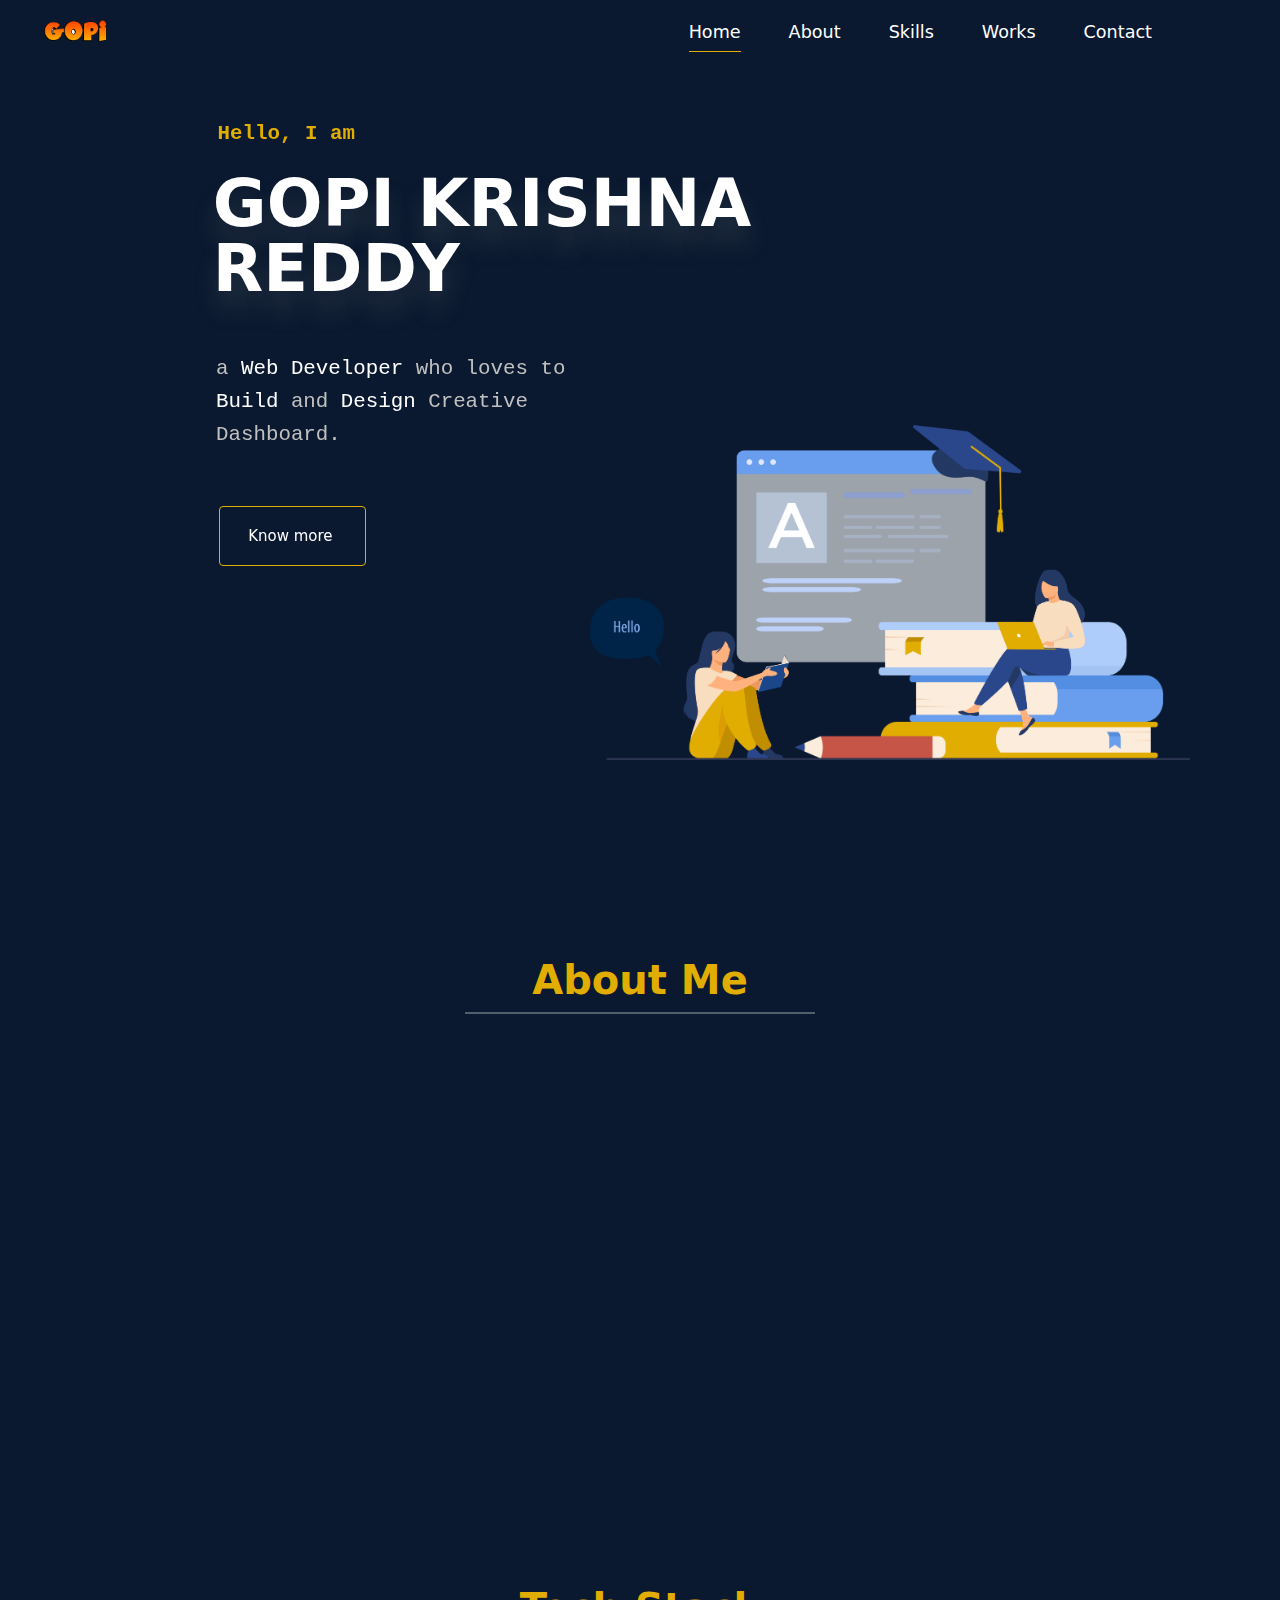
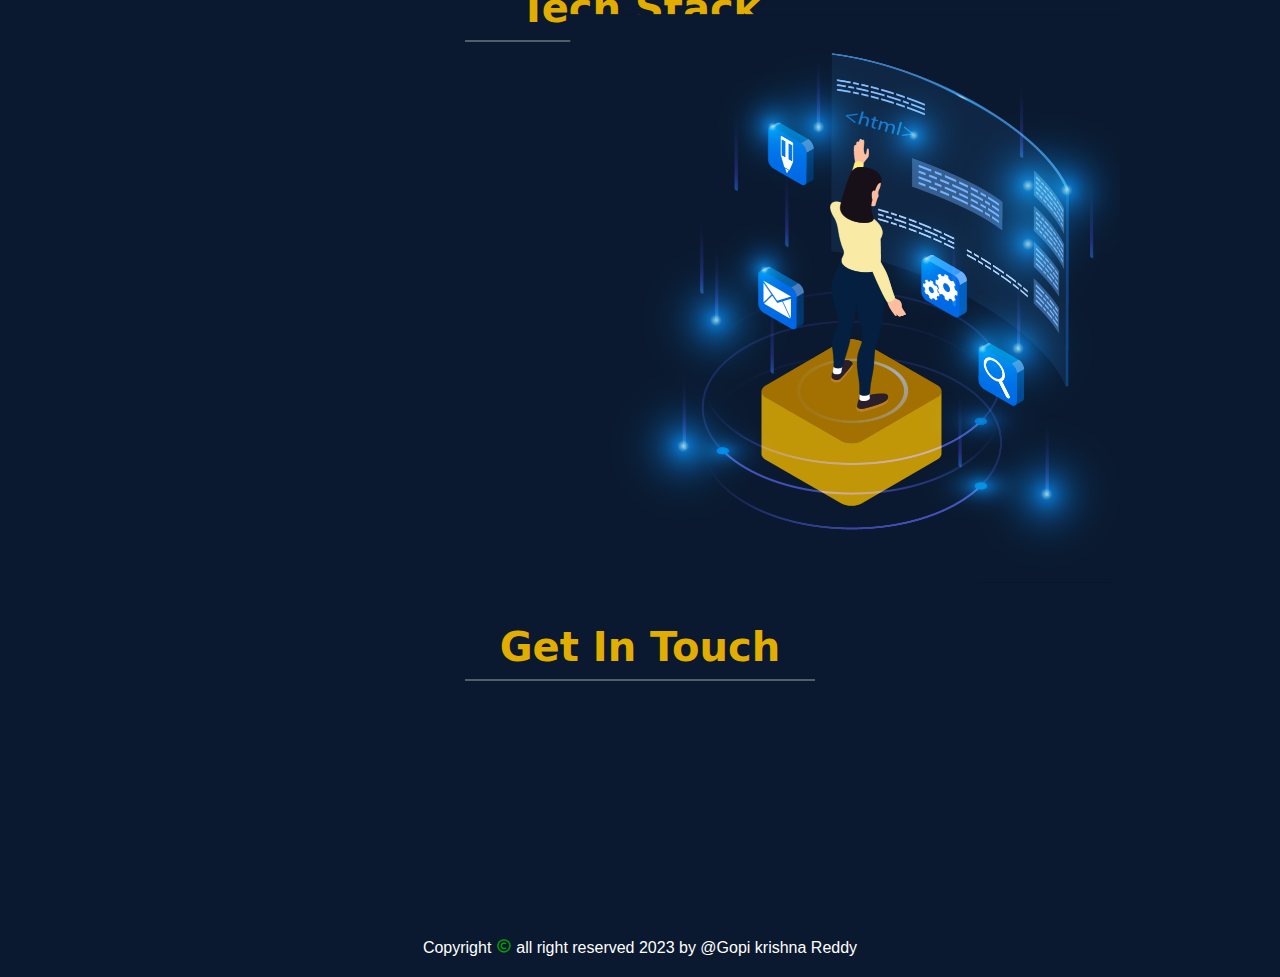
==== html/index.html @ df6bb3a7 "second commit" ====
<!DOCTYPE html>

<html lang="en">

<head>

    <meta charset="UTF-8">

    <meta name="viewport" content="width=device-width, initial-scale=1.0">

    <!-- CSS -->

    <link rel="stylesheet" href="../css/portfolio.css">
    <link rel="stylesheet" href="../css/port.css">

    <!-- Box Icons -->

    <link rel="stylesheet" href="../assets/css/boxicons.min.css">

    <!-- Title-A -->

    <link rel="shortcut icon" href="../assets/g.png">


    <!-- Font -->

    <link rel="preconnect" href="https://fonts.gstatic.com">

    <link href="https://fonts.googleapis.com/css2?family=Open+Sans&display=swap" rel="stylesheet">

    
    <title>Gopi Reddy</title>

</head>

<body>

    <!-- Preloader -->

    <div class='spinner-wrapper'>
        <div class="spinner"></div>
    </div>


    <!-- Header -->

    <header class="l-header">
        <nav class="nav bd-grid">
            <div>
                <a href="https://100ravpatel.github.io/100ravpatel.portfolio/"> <img src="../assets/gopilogo.png"  class="nav_img"></a>
            </div>
            <div class="nav_menu" id="nav-menu">
                <ul class="nav_list">
                    <li class="nav_item"><a href="#home" class="nav_link active"></i>Home</a></li>
                    <li class="nav_item"><a href="#about" class="nav_link">About</a></li>
                    <li class="nav_item"><a href="#skills" class="nav_link">Skills</a></li>
                    <li class="nav_item"><a href="#works" class="nav_link">Works</a></li>
                    <li class="nav_item"><a href="#contact" class="nav_link">Contact</a></li>
                </ul>
            </div>
            <div class="nav_toggle" id="nav-toggle">
                <i class='bx bx-menu-alt-right'></i>
            </div>
        </nav>
    </header>

    <main class="l-main">
        <!-- Home -->
        <section class="home" id="home">
            <div class="home_container bd-grid">
                <h3 class="title_small">Hello, I am</h3>
                <h1 class="home_title">GOPI KRISHNA<br><span>REDDY</span></h1>
                <p class="title_para"> a <span>Web Developer</span> who loves to <span> Build </span> and
                    <span>Design</span> Creative Dashboard.
                </p>
                <div class="email_home">
                    <a href="#skills"
                        class="email-home">Know more <i class='bx bxl-user-detail'></i>
                    </a>
                </div>
                <img src="../assets/final.png" class="home_img">
        </section>
        <!-- About -->
        <section class="about section" id="about">
            <h2 class="section-title">About Me</h2>
            <div class="about_container bd grid">
                <div class="about_para">
                    <P class="about_subtitle">Hello, I'm <span>Gopi krishna</span> .Currently i am working in iopex as a
                        <span>Software Developer</span>.
                    </P>
                    <p class="about_profession">From printing "Hello World" to a Simple "Web portfolio", I've learned a
                        lot in <span>HTML, CSS, Bootstrap and php</span>.I am a <span>quick learner</span> and love to
                        learn new skills and languages.</p>
                    <p class="about_text">I'm a <span>Developer</span> , this is where a childhood hobby turned into
                        career. My Goal is to become a <span>Front End Developer</span> . There is yet more to learn
                        and explore!</p>
                </div>
                <div>
                    <img src="../assets/me.jpg" class="about_img">
                </div>
                <div class="about_social">
                    <a href="https://www.linkedin.com/in/gopi-krishna-reddy-536015209/" target="_blank" class="about_social-icon"><i
                            class="bx bxl-linkedin-square" style='color:#e1ad01'></i></a>
                    <a href="https://github.com/" class="about_social-icon" target="_blank"><i class='bx bxl-github'
                            style='color:#e1ad01'></i></a>
                    <a href="mailto:gopikrishnareddy8978@gmail.com" class="about_social-icon" target="_blank"><i class='bx bx-mail-send'
                            style='color:#e1ad01'></i></a>
                </div>
            </div>
        </section>

        <!-- Skills -->

        <section class="skills section" id="skills">
            <h2 class="section-title">Tech Stack</h2>
            <div class="skills_container bd-grid">
                <div class="skills_box mt-5">
                    <h3 class="skills_subtitle">Skills</h3>
                    <span class="skills_name"><img src="../assets/html5.png" alt=""><br>HTML</span>
                    <span class="skills_name"><img src="../assets/css-3.png" alt=""><br> CSS</span>
                    <span class="skills_name"><img src="../assets/bootstrap.png" alt=""><br> Bootstrap</span>
                    <!-- <h3 class="skills_subtitle">Back-End</h3> -->
                    <span class="skills_name"><img src="../assets/php.png" alt=""><br>PHP</span><br>
                    <span class="skills_name"><img src="../assets/985px-Laravel.svg_-768x798.png" alt=""><br>Laravel(framework)</span>
                    <span class="skills_name"><img src="../assets/git-icon.png" alt=""><br>Git</span>
                    <!-- <span class="skills_name"><img src="img/python.png" alt=""><br> Python </span> -->

                    <!-- <h3 class="skills_subtitle">Familiar{Basic}</h3>

                    <span class="skills_name"><img src="img/c lang.png" alt=""><br> C Language</span>

                    <span class="skills_name"><img src="img/java-logo.png" alt=""><br>Java</span> -->

                    <!--   <span class="skills_name"><img src="img/experience.png" alt=""><br> Adobe XD</span>  -->
                    <h3 class="skills_subtitle">Interest</h3>
                    <!-- <span class="skills_name"><img src="../assets/angular.png" alt=""><br>Angular</span> -->
                    <span class="skills_name"><img src="../assets/React.js_logo-512-400x400.png" alt=""><br>Reactjs</span>
                </div>
                <div>
                    <img src="../assets/skillimg.png" class="skill_img">
                </div>
            </div>
        </section>

        <!-- Portfolio -->

        <!-- Contact -->

        <section class="contact section" id="contact">
            <h2 class="section-title">Get In Touch</h2>
            <!-- <div class="contact_container bd-grid">
                <div class="contact_info">
                    <p>Having Questions? Wanna discuss about Projects or Just wanna SAY HI, I'd love to hear from
                        you</p>
                </div>
            </div> -->
            <a href="mailto:gopikrishnareddy89078@gmail.com" class="email-link animated-button"><span>say
                    hello</span> </a>
            <div class="footer_img">
                <a href="" class="contact_social-icon"><i class='bx bxl-facebook' style='color:#e1ad01'></i></a>
                <a href="https://www.linkedin.com/in/gopi-krishna-reddy-536015209/" target="_blank" class="contact_social-icon"><i
                    class="bx bxl-linkedin-square" style='color:#e1ad01'></i></a>
                <a href="https://www.instagram.com/" target="_blank"  class="contact_social-icon"><i class='bx bxl-instagram'  style='color:#e1ad01'></i></a>
            </div>
        </section>
        <a href="https://www.google.com/search?q=100ravpatel&oq=100ravpatel&aqs=chrome..69i57j35i39j69i60l5.5006j0j7&sourceid=chrome&ie=UTF-8">
            <p class="footer">Copyright <span><i class='bx bx-copyright' style='color:#00A300'></i></span> all right reserved 2023 by @Gopi krishna Reddy</p>
        </a>
        <a id="button">
            <i class='bx bx-up-arrow-alt' id="backtop"></i>
        </a>
    </main>


    <!-- Scroll Reveal -->
    <script src="../javascript/boxicons.js"></script>
    <script src="../javascript/scrollreavel.js"></script>

    <!-- Main JS -->

    <script src="../javascript/main.js"></script>
    <script src="../javascript/jquery.min.js"></script>

    <script>
        var btn = $('#button');

        $(window).scroll(function () {
            if ($(window).scrollTop() > 300) {
                btn.addClass('show');
            } else {
                btn.removeClass('show');
            }
        });

        btn.on('click', function (e) {
            e.preventDefault();
            $('html, body').animate({ scrollTop: 0 }, '300');
        });
    </script>

</body>

</html>
---- css/portfolio.css ----
:root{
    --header-height: 3rem;
    --font-medium: 500;
}
:root {
    --red: hsl(0, 78%, 62%);
    --cyan: hsl(180, 62%, 55%);
    --orange: hsl(34, 97%, 64%);
    --blue: hsl(212, 86%, 64%);
    --varyDarkBlue: hsl(234, 12%, 34%);
    --grayishBlue: hsl(229, 6%, 66%);
    --veryLightGray: hsl(0, 0%, 98%);
    --weight1: 200;
    --weight2: 400;
    --weight3: 600;
}

/* Colors */
:root{
    --body-color: #0a192f;
    --text-color: rgb(255, 255, 255);
    --mustard-color:#e1ad01;
}

/* Font & Typography */
:root{
    --body-font: "Calibre","San Francisco","SF Pro Text",-apple-system,system-ui,sans-serif;
    --big-font-size: 6.25rem;
    --h2-font-size: 1.25rem;
    --normal-font-size: .938rem;
    --small-font-size: .813rem;
}
@media screen and (min-width:768px){
    :root{
        --big-font-size: 10.5rem;
        --h2-font-size: 2rem;
        --normal-font-size: 1rem;
        --small-font-size: .875rem;
    }
}

/* Margins */
:root{
    --mb-1: .5rem;
    --mb-2: 1rem;
    --mb-3: 1.5rem;
    --mb-4: 2rem;
    
}

/* Z index */
:root{
    --z-fixed: 100;
}

/* Base */
*,::before,::after{
    box-sizing: border-box;
}
html{
    scroll-behavior: smooth;
}
.spinner-wrapper{
    width: 100%;
    height: 100%;
    background-color: var(--body-color);
    position: fixed;
    top: 0;
    left: 0;
    z-index: 9999;
    display: flex;
    align-items: center;
    justify-content: center;
}

.spinner {
    position: relative;
    width: 8rem;
    height: 8rem;
    border-radius: 50%;
}

.spinner::before,
.spinner:after{
    content: "";
    position: absolute;
    border-radius: 50%;
}

.spinner:before {
    width: 100%;
    height: 100%;
    background-image:linear-gradient(90deg, #e1ad01 0%,#333399 100% );
    animation: spin .5s infinite linear;
}
.spinner:after {
    width: 90%;
    height: 90%;
    background-color: var(--body-color);
    /* background-image: url("/img/title-w.png"); */
    /* background-position: center; */
    /* background-repeat: no-repeat; */
    /* background-size: cover; */
    top: 50%;
    left: 50%;
    transform: translate(-50%, -50%);
}

@keyframes spin {
    to {
        transform: rotate(360deg);
    }

}
body{
    overflow-x: hidden;
    cursor: default;
    background-color: var(--body-color);
    margin: var(--header-height) 0 0 0;
    font-family: var(--body-font);
    font-size: var(--normal-font-size);
    font-weight: var(--font-medium);
    color: var(--text-color);
    line-height: 1.6;
}
h1,h2,p{
    margin: 0;
}
ul{
    margin: 0;
    padding: 0;
    list-style: none;
}
a{
    text-decoration: none;
    color: var(--text-color);
}
img{
    max-width: 100%;
    height: auto;
    display: block;
}

/* Class CSS */
/* .section{
    padding: 3rem 0;
} */
.section-title{
    /* display:flex; */
    align-items: center;
    position: relative;
    font-size: 26px;
    color: var(--mustard-color);
    margin: var(--mb-4) 0;
    text-align: center;
}
.section-title::after{ 
    content: " ";
   position: absolute;
   width: 250px;
   height: .1rem;
   left: 0;
   right: 0; 
   margin: auto;
   top: 3rem;
   background-color: rgba(255,255,255,0.3);
 }

/* Layout */
.bd-grid{
    max-width: 1024px;
    display: grid;
    grid-template-columns: 100%;
    grid-column-gap: 2rem;
    width: calc(100%-2rem);
    margin-left: var(--mb-2);
    margin-right: var(--mb-2);
} 
.l-header{
    width: 100%;
    position: fixed;
    top: 0;
    left: 0;
    z-index: var(--z-fixed);
    background-color: var(--body-color);
}

/* nav */
.nav{
    height: var(--header-height);
    display: flex;
    justify-content: space-between;
    align-items: center;
}
@media screen and (max-width: 768px){
    .spinner{
        width: 5rem;
        height: 5rem;
    }
    .nav_menu{
        position: fixed;
        top: var(--header-height);
        right: -100%;
        width: 80%;
        height: 100%;
        padding: 2rem;
        background-color:var(--body-color) ;
        box-shadow: -10px 0px 30px -15px rgba(2,12,27,0.7);
        transition: .5s;
      
    }
}
.nav_item{
    margin-bottom: var(--mb-4);
}
.nav_link{
    position: relative;
    color: var(--text-color);
}
.nav_logo{
    color: var(--mustard-color);
    width: 80%;
    height: 100%;
}
.nav_img{
    position: relative;
    width: 80px ;
    margin-left: 20px;
}
.nav_link:hover{
    color: var(--mustard-color);
}
.nav_toggle{
    color: var(--mustard-color);
    font-size: 2rem;
    cursor: pointer;
}

/* Show menu */
.show{
    right: 0;
}

/* active menu */
.active::after{
    position: absolute;
    display: block;
    content: "";
    width: 100%;
    height: 1px;
    left: 0;
    top: 1.8rem;
    background-color: var(--mustard-color);
}

/* Home */
.home{
    position: relative;
    background-color: var(--body-color);
    overflow: hidden;
}
.home_container{
    height: calc(100vh - var(--header-height));
}
.title_small{
    font-family:monospace;
    font-size: var(--mb-3);
    color: var(--mustard-color);
    padding-left: 1.8rem;
    padding-top: 2rem;
}
.home_title{
    align-self: flex-end;
    font-size: 3rem;
    color: var(--text-color);
    line-height:1;
    padding-left: 1.3rem;
    padding-bottom: 1.8rem;
}
.home_title{
    text-shadow: 0 20px 25px rgba(141, 141, 141, 0.2) ;
}
.title_para{
    font-family: monospace;
    color: #c0c0c0;
    font-size: 1.2rem;
    text-align: left;
    padding-left:1.5rem;
    width: 95%;
}
.title_para span{
    color: var(--text-color);
}
.email_home{
    padding-top: 3rem;
    padding-bottom: 100rem;
    padding-left: 1.7rem;
}
.email-home{
    text-align: center;
    width: 7rem;
    border: 1px solid var(--mustard-color);
    border-radius: 4px;
    padding: 1.25rem 1.75rem;
    font-size: 15px;
    line-height: 1;
    cursor: pointer;
}
.email-home:hover{
    background-color: rgba(225,173,1,0.15)
}

.home_img{
    position: absolute;
    right: 0;
    bottom: -1rem;
    width: 295px ;
}

/* About */
.about_container{
    justify-items: center;
    row-gap: 2rem;
    text-align:center;
    padding: 2rem;
    padding-left: 2.5rem;
    padding-bottom: 0;

}
.about_img{
    display:flex;
    justify-content:center;
    width: 220px;
    height: 220px;
    margin-left: auto;
    margin-right: auto;
    border-radius: 5%;
    margin-bottom: 3rem;
    border: solid 2px var(--mustard-color);
    /* filter:brightness(0.7) sepia(1) hue-rotate(140deg) saturate(3); */
    filter: grayscale(1);
}
.about_im{

    display:flex;

    justify-content:center;

    width: 220px;

    height: 50px;

    margin-left: auto;

    margin-right: auto;

    border-radius: 5%;

    margin-bottom: 3rem;

    border: solid 2px var(--mustard-color);

    /* filter:brightness(0.7) sepia(1) hue-rotate(140deg) saturate(3); */

    filter: grayscale(1);

}
.about_img:hover{
    filter: grayscale(0);
}
.about_img img{
    border-radius: 4%;
}
.about_subtitle{
    color: #c0c0c0 ;
    margin-bottom: 1rem;
    font-family: 'Open Sans', sans-serif;
    text-align: left;
}
.about_subtitle span{
    color: var(--text-color);
}
.about_text{
    color: #c0c0c0;
    margin-bottom: var(--mb-4);
    font-family: 'Open Sans', sans-serif;
    text-align: left;
}
.about_text span{
    color: var(--text-color);
}
.about_profession{
    color: #c0c0c0;
    margin-bottom: 1rem;
    font-family: 'Open Sans', sans-serif;
    text-align: left;
}
.about_profession span{
    color: var(--text-color);
}
.about_social-icon{
    font-size: 2.3rem;
    margin: 0 var(--mb-1);
}
.about_social-icon:hover{
    color: var(--text-color);
}


/* Skills */
.skills_container{
    row-gap: 2rem;
    display: fixed;
}
.skills_subtitle{
    color: rgba(225,173,1,0.7);
    margin-bottom: var(--mb-3);
}
.skills_box{
    padding-left: 1rem;
}
.skills_name{
    display: inline-block;
    font-size: var(--small-font-size);
    margin-right: var(--mb-2);
    margin-bottom: var(--mb-3);
    padding: .25rem .5rem;
    background-color: var(--body-color);
    border-radius: .25rem;
    text-align: center;
}
.skills_name img{
    display: inline-block;
    width: 45px;
    height: 45px;
}

.skills_name:hover{
    background-color: var(--mustard-color);
    color: var(--body-color);
    cursor: context-menu;
}
.skill_img{
    display: none;
}
/* Works */
.works_container{
    display: grid;
}
.works_img{
    width: 300px;
    margin-left: auto;
    margin-right: auto;
    margin-top: 1.0rem;
}
.works_details{
    background-color: #112240;
    text-align: center;
    padding: 1.5rem;
}
.work_heading{
    color: var(--mustard-color);
    padding-bottom: 1rem;
}

/* Card */

.card_container{
    display: grid;
}
.card_img{
    width: 300px;
    margin-left: auto;
    margin-right: auto;
    margin-top: 1.0rem;
}
.card_details{
    background-color: #112240;
    text-align: center;
    padding: 1.5rem;
}
.card_heading{
    color: var(--mustard-color);
    padding-bottom: 1rem;
}
.card_para{
    color: whitesmoke;
    font-family: 'Times New Roman', Times, serif;
    animation:blinking 1.2s infinite;
    font-size: 20px;
}
@keyframes blinking{
    20%{   color: rgb(255, 51, 0);   }
    37%{   color: rgb(84, 235, 64); }
    97%{   color: transparent; }
    62%{   color:transparent; }
    100%{  color: #000;   }
    }

 /* contact */
 .contact_container{
     row-gap: 2rem;
 }
 .contact_info p{
     text-align: center;
     margin-left: 1rem;
     margin-right: 1rem;
     padding-top: 2rem;
     /* font-family:'Open Sans', sans-serif; */
 }
 .email img{
     margin-left: auto;
     margin-right: auto;
     display: block;
     width: 7%;
     padding-top: 2rem;
 }
 .email{
     text-align: center;
}
.email-link {
    color: var(--text-color);
    margin-left: auto;
    margin-right: auto;
    display: block;
    width: 7.5rem;
    text-align: center;
    background-color: transparent;
    border: 1px solid var(--mustard-color);
    border-radius: 4px;
    padding: 1.25rem 1.75rem;
    font-size: 14px;
    line-height: 1;
    cursor: pointer;
    margin-top: 50px;
}
.email-link:hover{
    background-color: rgba(225,173,1,0.15)
}
.footer_img{
    display: flex;
    justify-content: center;
}
.contact_social-icon{
    font-size: 2.5rem;
    margin: 0 var(--mb-1);
    padding-top: 2rem;
}
.footer{
    font-family:'Lucida Sans', 'Lucida Sans Regular', 'Lucida Grande', 'Lucida Sans Unicode', Geneva, Verdana, sans-serif;
    padding-bottom: var(--mb-2);
    text-align: center;
}
.footer:hover{
    color: #00A300;
}
.last_update_box{
    align-items: center;
}

.card_para{
    align-self: center;
    letter-spacing: 2px;
    text-transform: uppercase;
    background-image: linear-gradient(
    -225deg,
    #231557 0%,
    #44107a 29%,
    #ff1361 67%,
    #fff800 100%
    );
    background-size: auto auto;
    background-clip: border-box;
    background-size: 200% auto;
    color: #fff;
    background-clip: text;
    text-fill-color: transparent;
    -webkit-background-clip: text;
    -webkit-text-fill-color: transparent;
    animation: textclip 2s linear infinite;
    display: inline-block;
        font-size: 15px;
}

@keyframes textclip {
  to {
    background-position: 200% center;
  }
}
/* Media queries */
@media screen and (min-width:768px){
    body{
        margin: 0;
    }
    /* .section{
        padding-top: 4rem;
    } */
    .section-title{
        margin-bottom: 3rem;
        font-size: 2rem;
    }
    .section-title::after{
        margin-top: 1rem;
    }
    .nav{
        height: 4rem;
        margin-right:2rem ;
    }
    .nav_list{
        display: flex;
    }
    .nav_item{
        margin-left: var(--mb-4);
        margin-bottom: 0;
    }
    .nav_toggle{
        display: none;
    }
    .home_container{
        /* height: 100vh; */
        grid-template-rows: 1.7fr 1fr;
        row-gap: 0;
        margin-top: 4rem;
        margin-left: 3rem;
    }
    .title_small{
        margin-left: 3.8rem;
    }
    .home_title{
        font-size: 3.5rem;
        margin-left: 4rem;
    }
    .title_para{
        font-size: 1.3rem;
        margin-left: 4rem;
        width: 40%;
    }
    .email_home{
        margin-left: 4rem;
    }
    .home_img{
        width: 500px;
        right: 3%;
        bottom: 18%;
    }
    .about_container{
        text-align: center;
        margin-left: 5rem;
        margin-right: 5rem;
    }
    .about_img{
        align-items: flex-end;
    }
    .skills_container{
        position: relative;
        margin-left: auto;
        margin-right: auto;
    }
    .skills_box{
        margin-left: 4rem;
    }
    .skill_img{
        display: block;
        position: absolute;
        width: 400px;
        right: 2rem;
        bottom: 18%;
        animation: imgAnim 1.4s infinite alternate-reverse;
    }
    @keyframes imgAnim{
        from{
            transform: translate(40px,30px);
        }
        to{
            transform: translate(40px,70px);
        }
    }
    .works_img{
        width: 600px;
    }
    .contact_container{
        margin-left: auto;
        margin-right: auto;
    }
    .contact_container{
        justify-items: center;
    }
    .footer{
        margin-top: 4rem;
    }
}

.email-link{
    color: whitesmoke;
    font-family: 'Times New Roman', Times, serif;
    animation:blinking 1s infinite;
}
@keyframes blinking{
    20%{   color: rgb(255, 255, 255);   }
    97%{   color: transparent; }
    62%{   color:transparent; }
    100%{  color: #000;   }
    }


@media screen and (min-width: 1024px){
    .section-title{
        font-size: 2.5rem;
    }
    .section-title::after{
        width: 350px;
    }
    .nav_logo{
        margin-left: 3rem;
        font-size: 1.1rem;
    }
    .nav_menu{
        position: absolute;
        width: 90%;
    }
    .nav_list{
        float: right;
    }
    .nav_item{
        padding-right: 1rem;
        font-size: 1.1rem;
    }
    .home_container{
        margin-left: auto;
        margin-right: auto;
    }
    .title_small{
        font-size: 1.3rem;
    }
    .home_title{
        font-size: 4.1rem;
    }
    .title_para{
        font-size: 1.3rem;
        width: 40%;
        margin-top: 1.3rem;
    }
    .email_home{
        margin-top: 1.5rem;
    }
    .home_img{
        width: 600px;
        right: 7%;
        bottom: 17%;
    }
    .about_container{
        position: relative;
        margin-left: auto;
        margin-right: auto;
    }
    .about_para{
        width: 40%;
        margin-left:15%;
        font-size: 1.2rem;
        margin-bottom: 5rem;
        
    }
    .about_img{
        display: block;
        position: absolute;
        width: 240px;
        height: 240px;
        right: 20%;
        bottom: 27%;
    }
    .about_social-icon{
        font-size: 2.5rem;
    }
    .skills_container{
        margin-left: auto;
        margin-right: auto;
    }
    .skills_subtitle{
        margin-right: 2rem;
    }
    .skills_name{
        margin-right: 2rem;
    }
    .skill_img{
        width: 550px;
        bottom: 0;
    }
    .works_container{
        display: grid;
        /* margin-left: 30%; */
        margin-left: auto;
        margin-right: auto;
    }
    .works_img{
        width: 650px;
    }
    .works_details{
        background-color: #112240;
        text-align: center;
    }

    .card_container{
        display: grid;
        /* margin-left: 30%; */
        margin-left: auto;
        margin-right: auto;
    }
    .card_img{
        width: 550px;
    }
    .card_details{
        background-color: #112240;
        text-align: center;
    }
}
.animated-button {
    /* display: inline-block; */
    text-decoration: none;
    color: #fff;
    padding: 2px;
    border-radius: 6px;
    position: relative;
    overflow: hidden; 
}
.animated-button::before {
    content: "";
    position: absolute;
    top: 0;
    left: 0;
    width: 250%;
    height: 150%;
    background: linear-gradient(115deg,  #fad648, #a767e5, #12bcfe, #44ce7b);
    background-size: 50% 100%;
    border-radius: inherit;
}

.animated-button:hover::before {
    animation: animate_border .75s linear infinite;
}

.animated-button span {
    display: block;
    background-color: #0a192f;
    padding: 13px 20px;
    border-radius: 3px;
    position: relative;
    z-index: 2;
}

@keyframes animate_border {
    to {
        transform: translateX(-50%)
    }
}


#button {
    display: inline-block;
    background-color: #FF9800;
    width: 50px;
    height: 45px;
    text-align: center;
    border-radius: 50%;
    position: fixed;
    bottom: 30px;
    right: 30px;
    transition: background-color .3s, 
      opacity .5s, visibility .5s;
    opacity: 0;
    visibility: hidden;
    z-index: 1000;
  }
  #button:hover {
    cursor: pointer;
    background-color: #0e192d;
  }
  #button:active {
    background-color: #0e192d;
  }
  #button.show {
    opacity: 1;
    visibility: visible;
  }
  #backtop
  {
    font-size:47px;
    /* color:#0e192d; */
  }
/* today 12/21/2022 */

.works_link-name
{
    display: flex;
    justify-content: center;
}
.projectimg
{
   max-width: 100%;
   border-radius: 5px;

}
---- css/port.css ----
/* ******************************** */
/* Default Properties */
/* ******************************** */

/* --- 01 Fonts
  - font-family: 'Roboto Slab', serif; 
*/

/* --- 02 COLORS

  text-primary-colors: #3cba54 and shades of it
  Primary:  #1877F2 
  
*/

html {
    scroll-behavior: smooth;
  }
  
  /* ************************************** */
  /* changing whole websites scrollbar */
  /* ************************************** */
  
  /* width */
  ::-webkit-scrollbar {
    width: 5px;
  }
  
  /* Track */
  ::-webkit-scrollbar-track {
    box-shadow: inset 0 0 5px #021227;
    border-radius: 10px;
    color: #021227;
  }
  
  /* Handle */
  ::-webkit-scrollbar-thumb {
    background: #3cba54;
    border-radius: 5px;
  }
  
  /* Handle on hover */
  ::-webkit-scrollbar-thumb:hover {
    background: #3cba5399;
  }
  
  /* ************************************** */
  /* featured project section */
  /* ************************************** */
  
  .featured-project-img-01 {
    background-image: linear-gradient(
      to bottom,
      rgba(25, 254, 67, 0),
      rgba(25, 254, 67, 0)
    );
  
    transition: background-image 0.5s;
  
    position: relative;
  
    color: #ffffff78;
  }
  
  .featured-project-img-01::before {
    content: "";
    width: 100%;
    /* height: 100%; */
    display: block;
  
    position: absolute;
    height: 100%;
    width: 100%;
    bottom: 0;
  
    background-image: linear-gradient(
      to bottom,
      rgba(2, 22, 49, 0.5),
      rgba(2, 22, 48, 0.5)
    );
  
    /* background-image: linear-gradient(
      to bottom,
      rgba(25, 254, 67, 0.1),
      rgba(25, 254, 67, 0.1)
    ); */
    transition: width 1s ease-in-out;
  }
  
  .featured-project-img-01:hover:before {
    /* height: 0%; */
    width: 0%;
  }
  
  /* ************************************** */
  /* hiding scrollbar of img */
  /* ************************************** */
  
  .featured-project-img-01-div::-webkit-scrollbar {
    display: none;
  }
  
  .featured-project-img-01-div {
    -ms-overflow-style: none; /* IE and Edge */
    scrollbar-width: none; /* Firefox */
  }
  
  /* ************************************** */
  /* mentions projects */
  /* ************************************** */
  
  .mentions-project:hover .mentions-project-img {
    display: none;
  }
  .mentions-project:hover .mentions-project-div {
    display: block;
  }
  
  .mentions-project {
    background-image: linear-gradient(
      to bottom,
      rgba(25, 254, 67, 0),
      rgba(25, 254, 67, 0)
    );
  
    transition: background-image 0.5s;
  
    position: relative;
  }
  
  .mentions-project::after {
    content: "";
  
    display: block;
  
    position: absolute;
    height: 100%;
    width: 100%;
    bottom: 0;
  
    background-image: linear-gradient(
      to bottom,
      rgba(2, 22, 49, 0.5),
      rgba(2, 22, 48, 0.5)
    );
  
    /* background-image: linear-gradient(to bottom, #021630a7, #021630a7); */
    /* background-image: linear-gradient(
      to bottom,
      rgba(25, 254, 67, 0.1),
      rgba(25, 254, 67, 0.1)
    ); */
    transition: width 1s ease-in-out;
  }
  
  .mentions-project:hover:after {
    /* height: 0%; */
    width: 0%;
  }
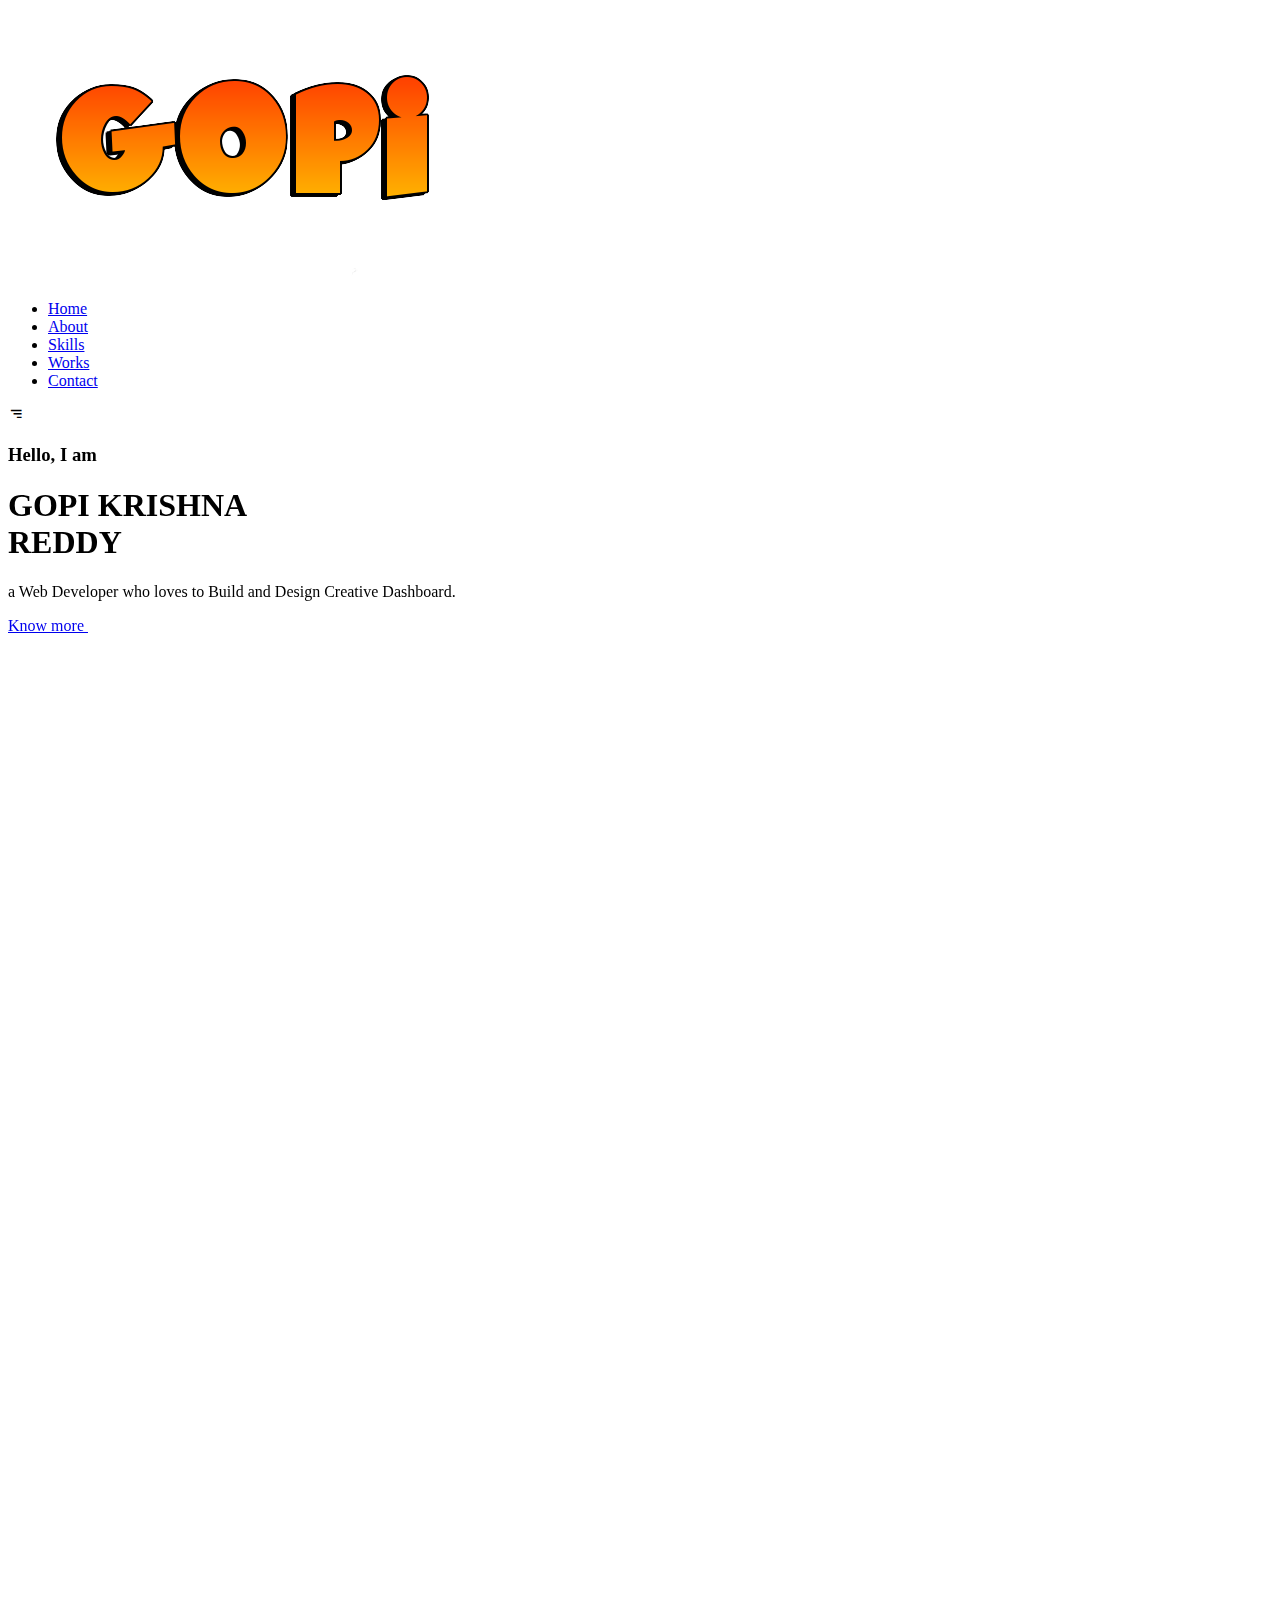
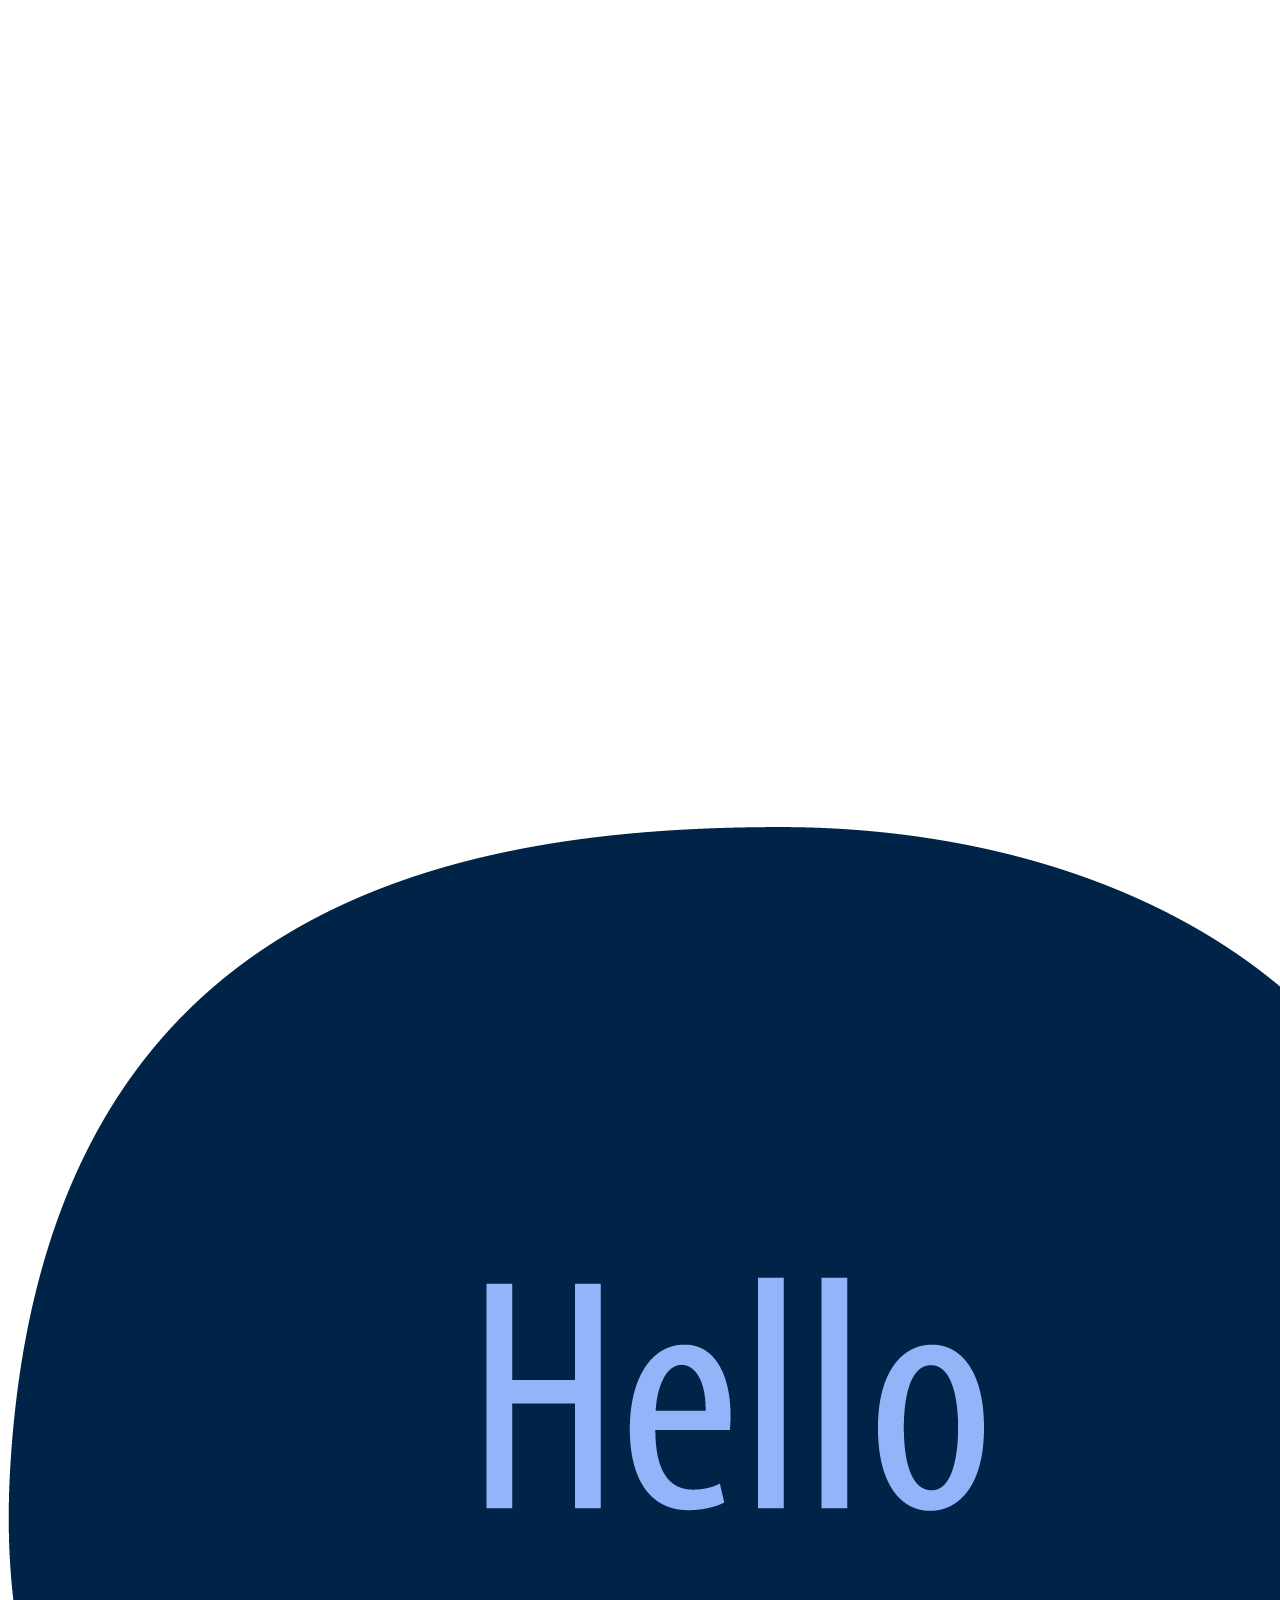
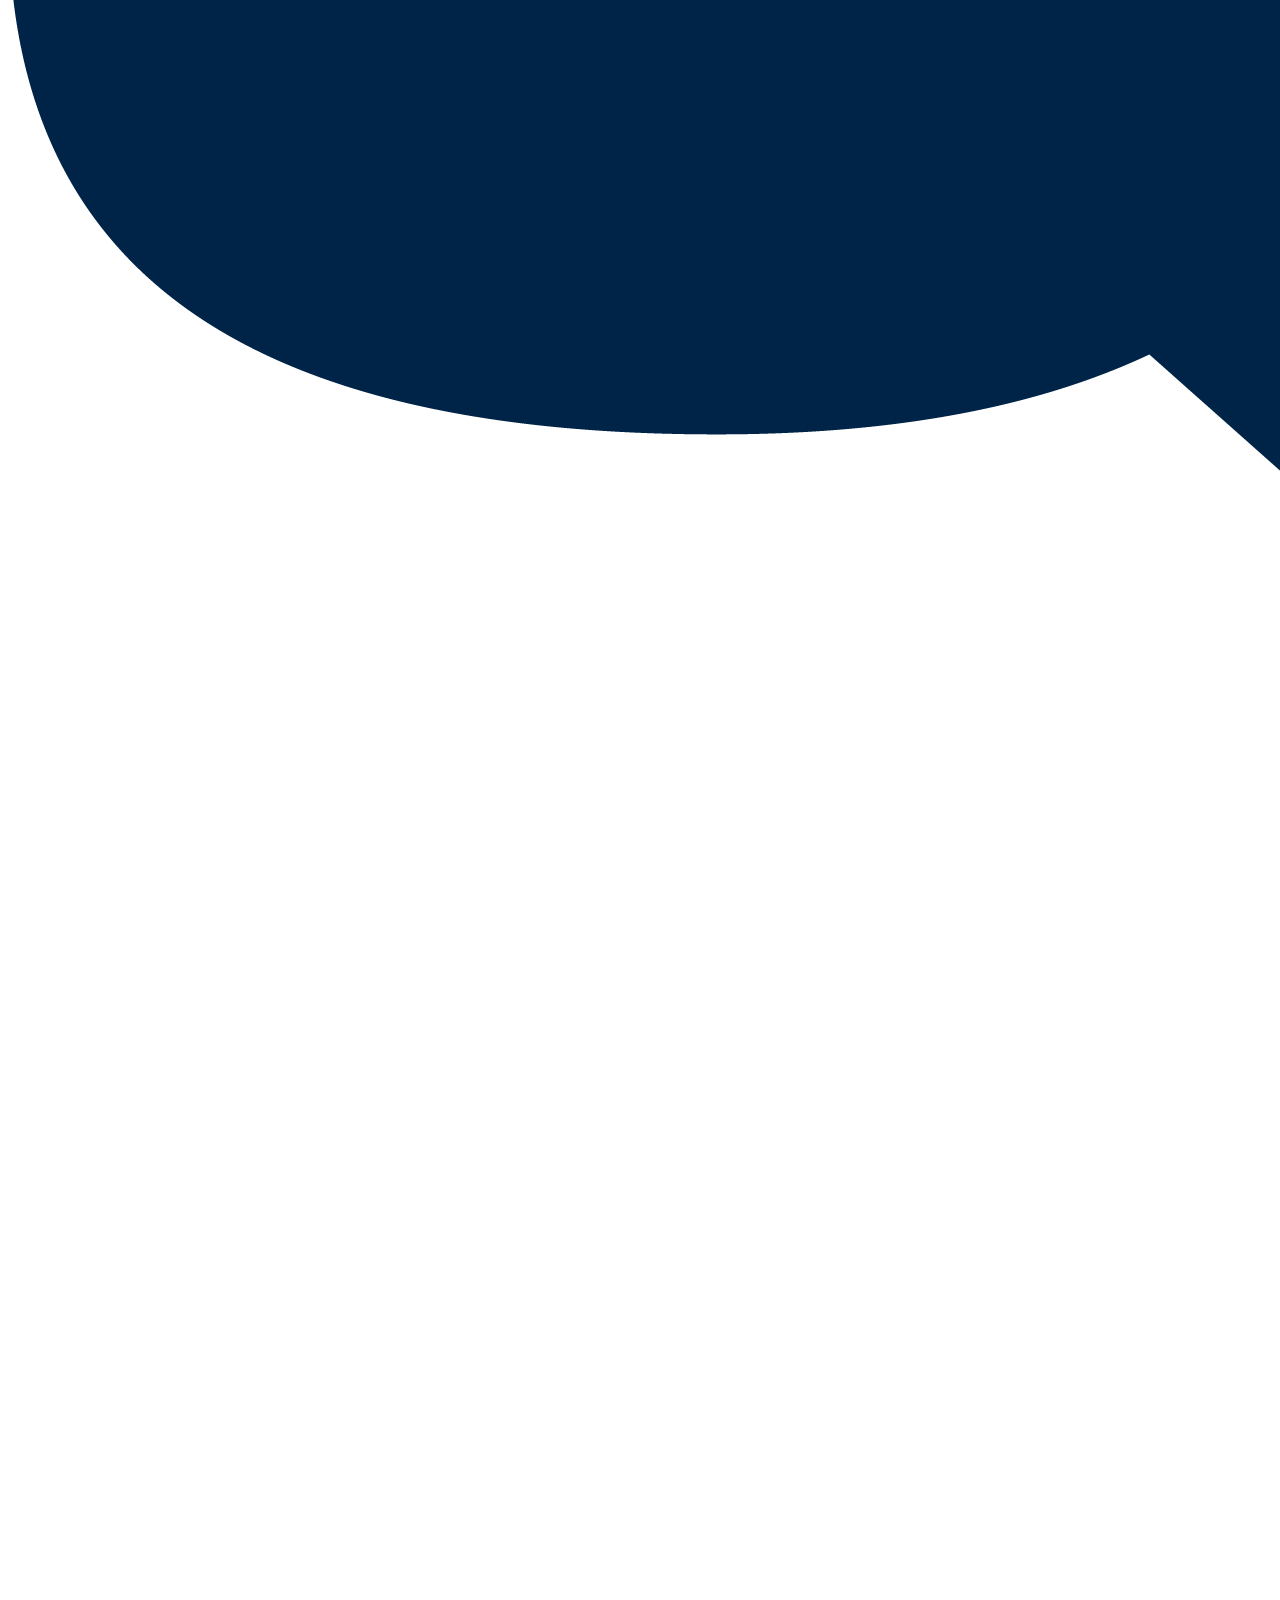
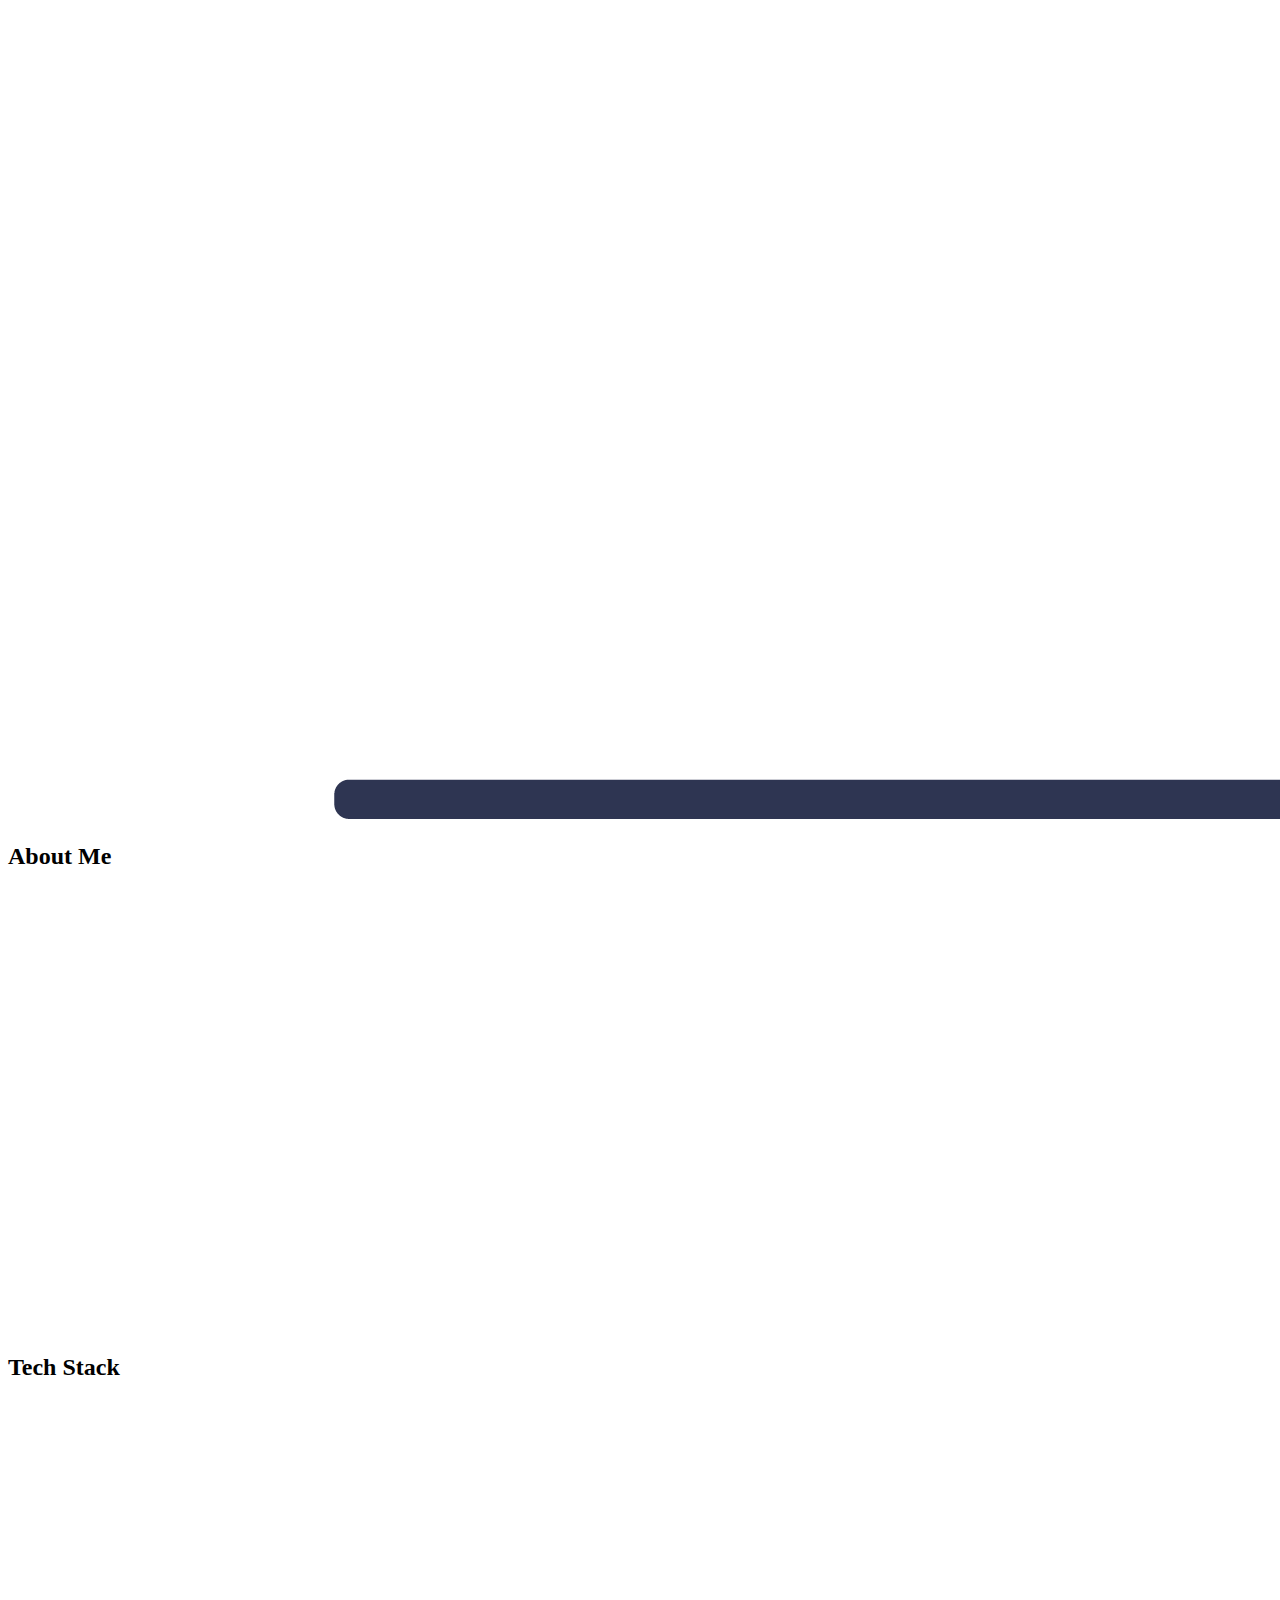
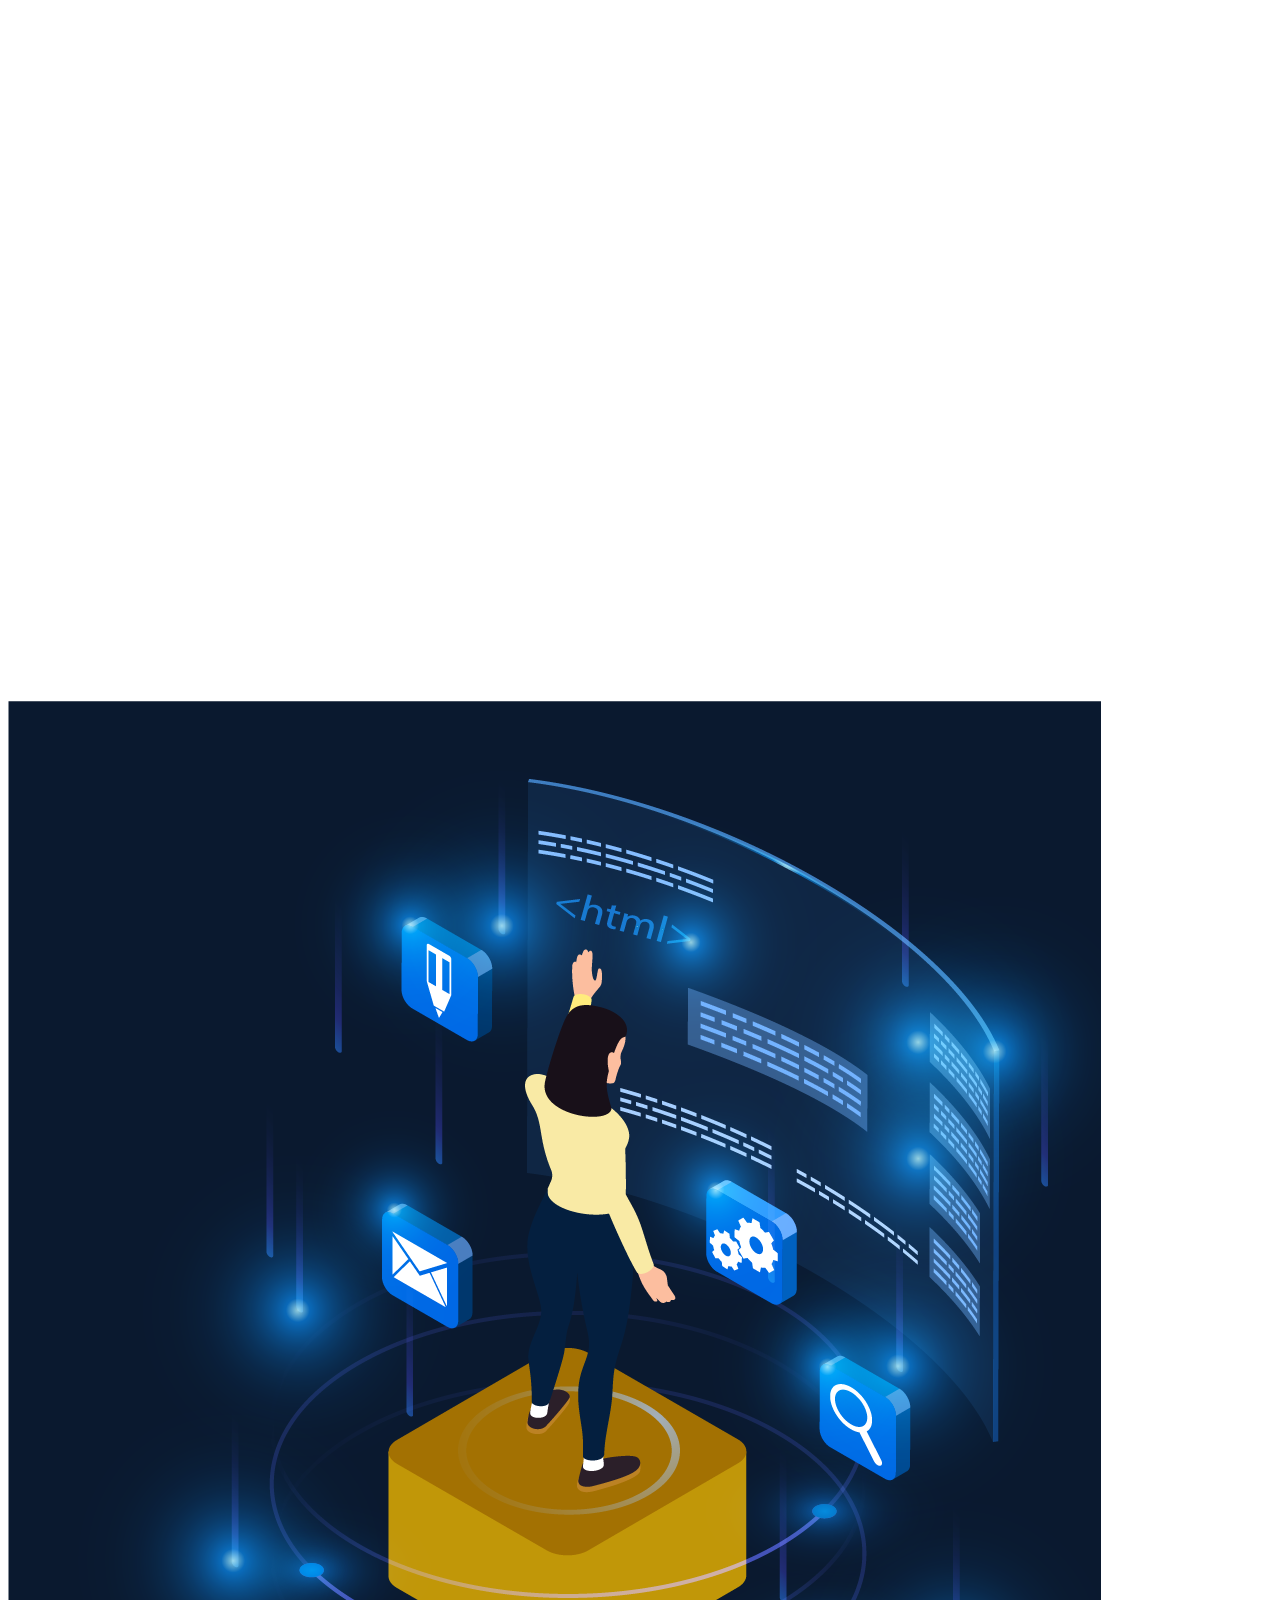
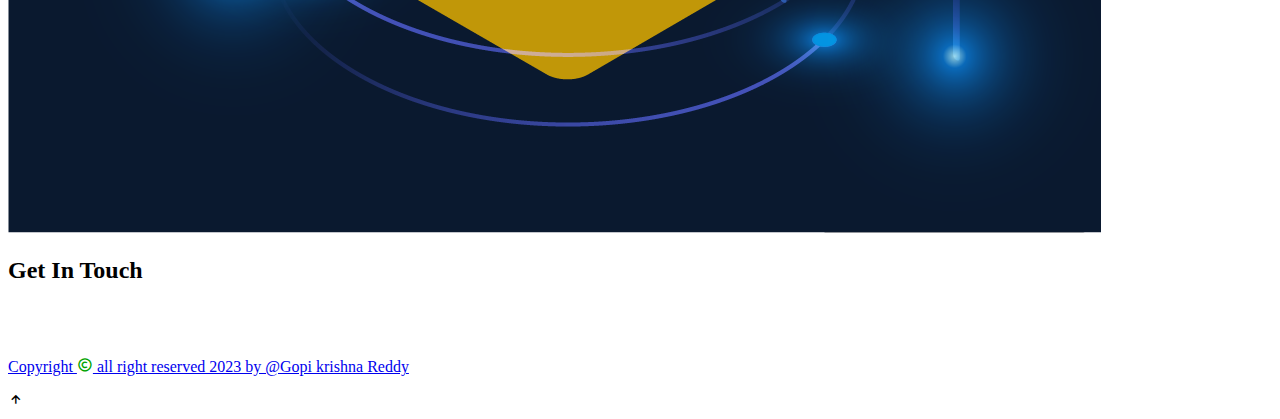
==== commit 46d2793b: "chnaged" ====
--- a/html/index.html
+++ b/html/index.html
@@ -10,7 +10,8 @@
 
     <!-- CSS -->
 
-    <link rel="stylesheet" href="../css/portfolio.css">
+    <link rel="stylesheet" href="https://github.com/Gopikrishna8978/myportfolio
+/css/portfolio.css">
     <link rel="stylesheet" href="../css/port.css">
 
     <!-- Box Icons -->
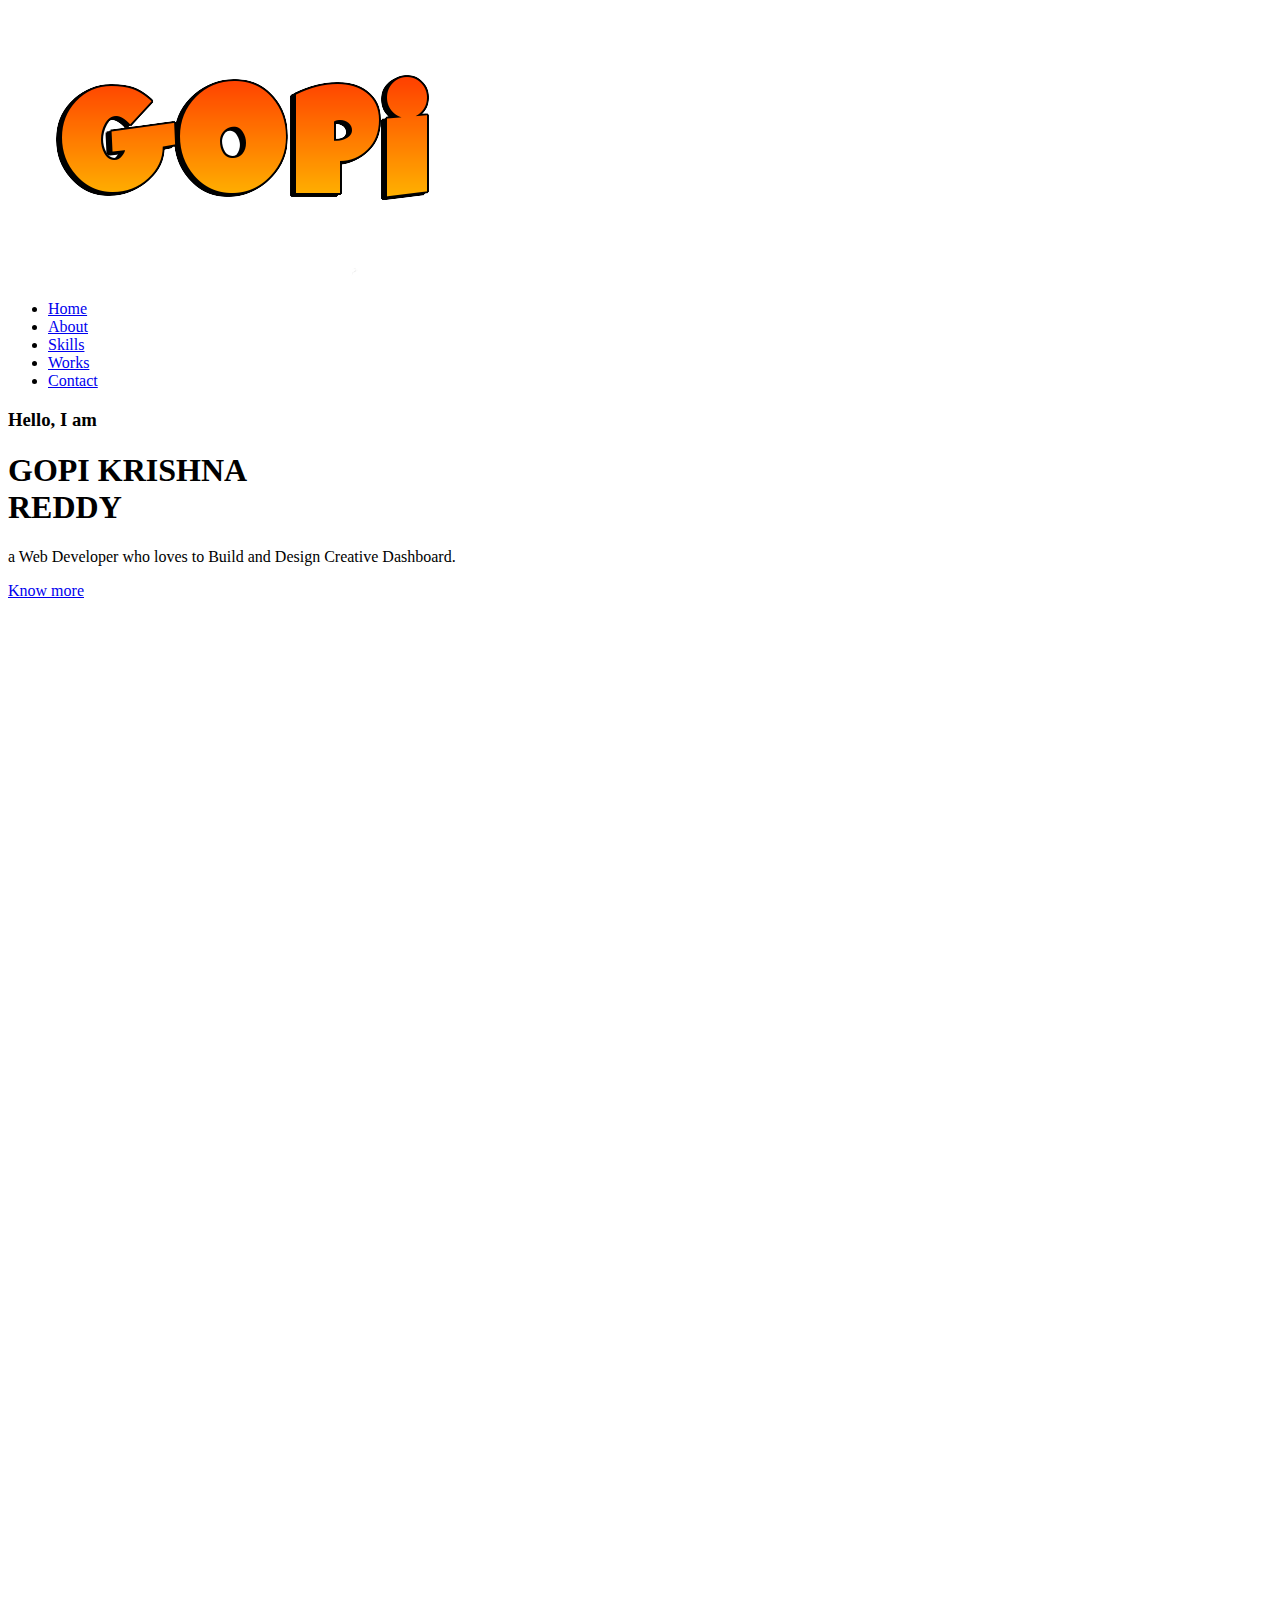
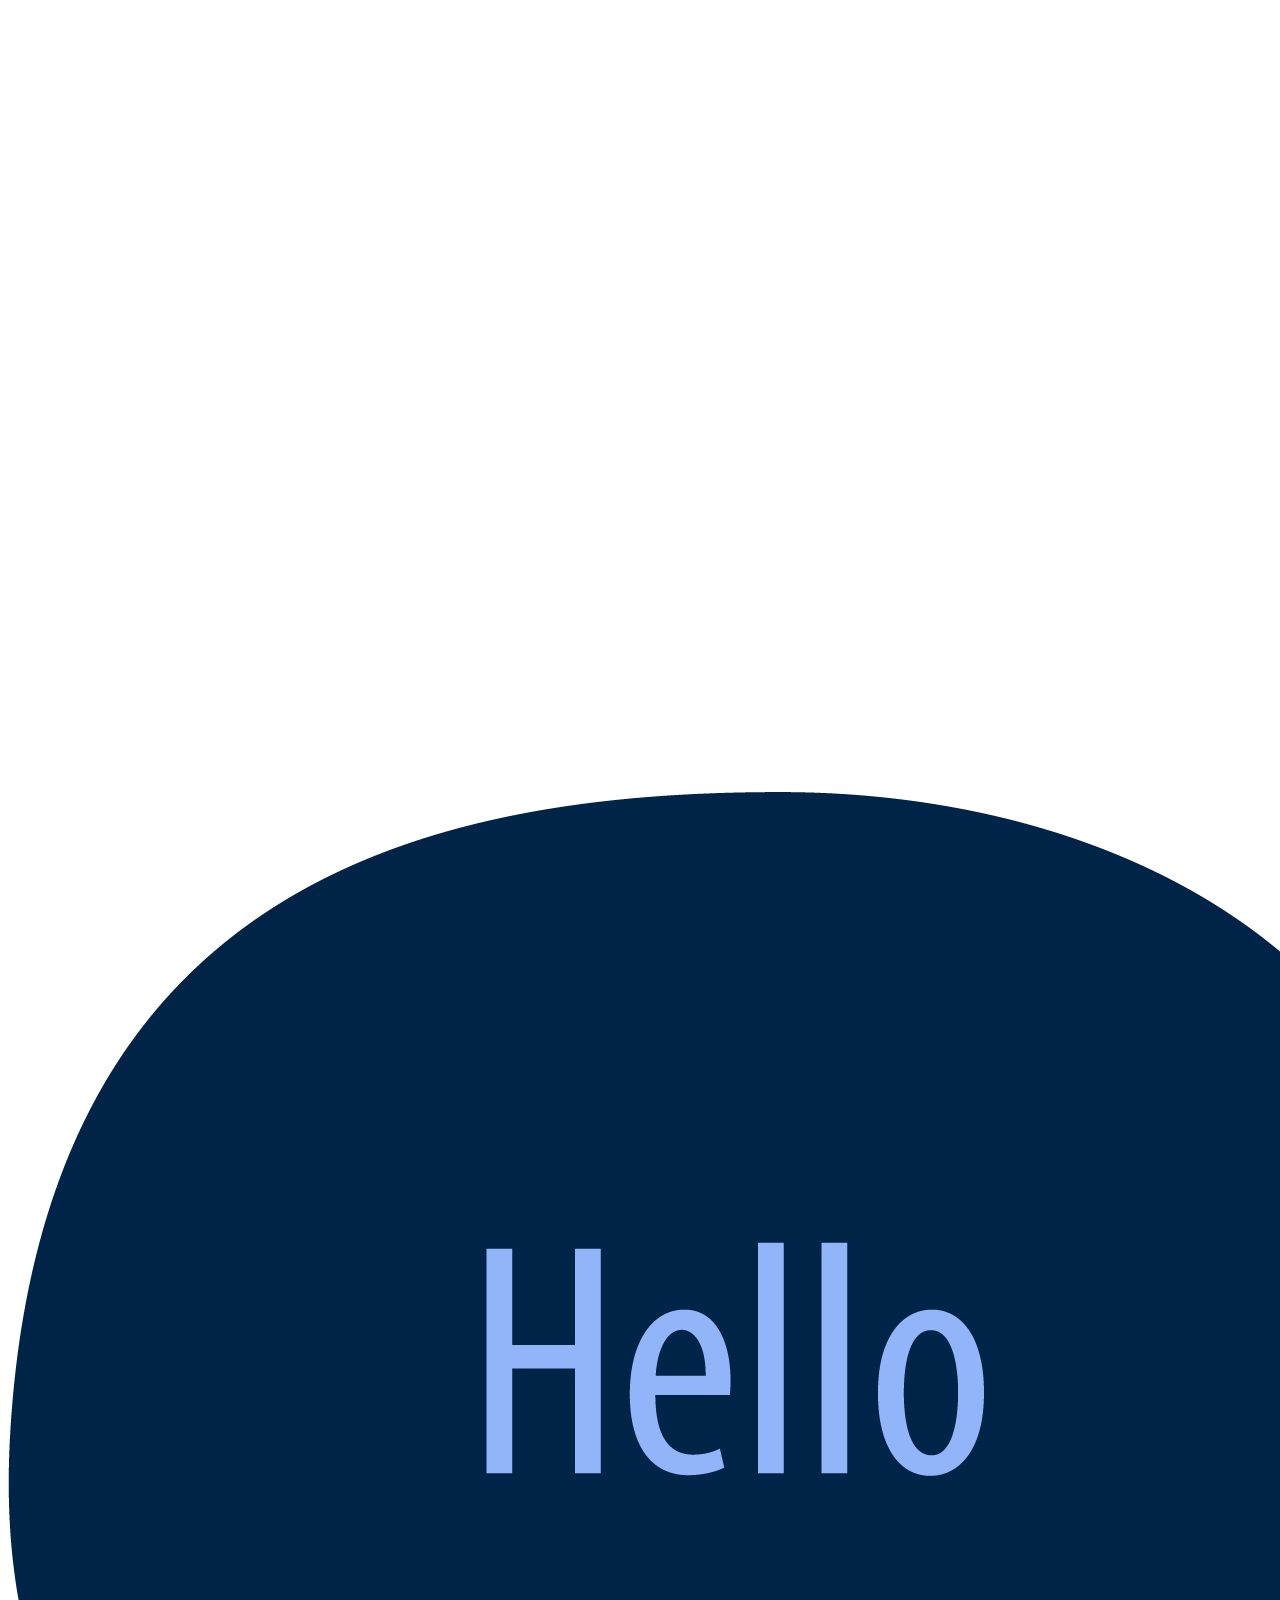
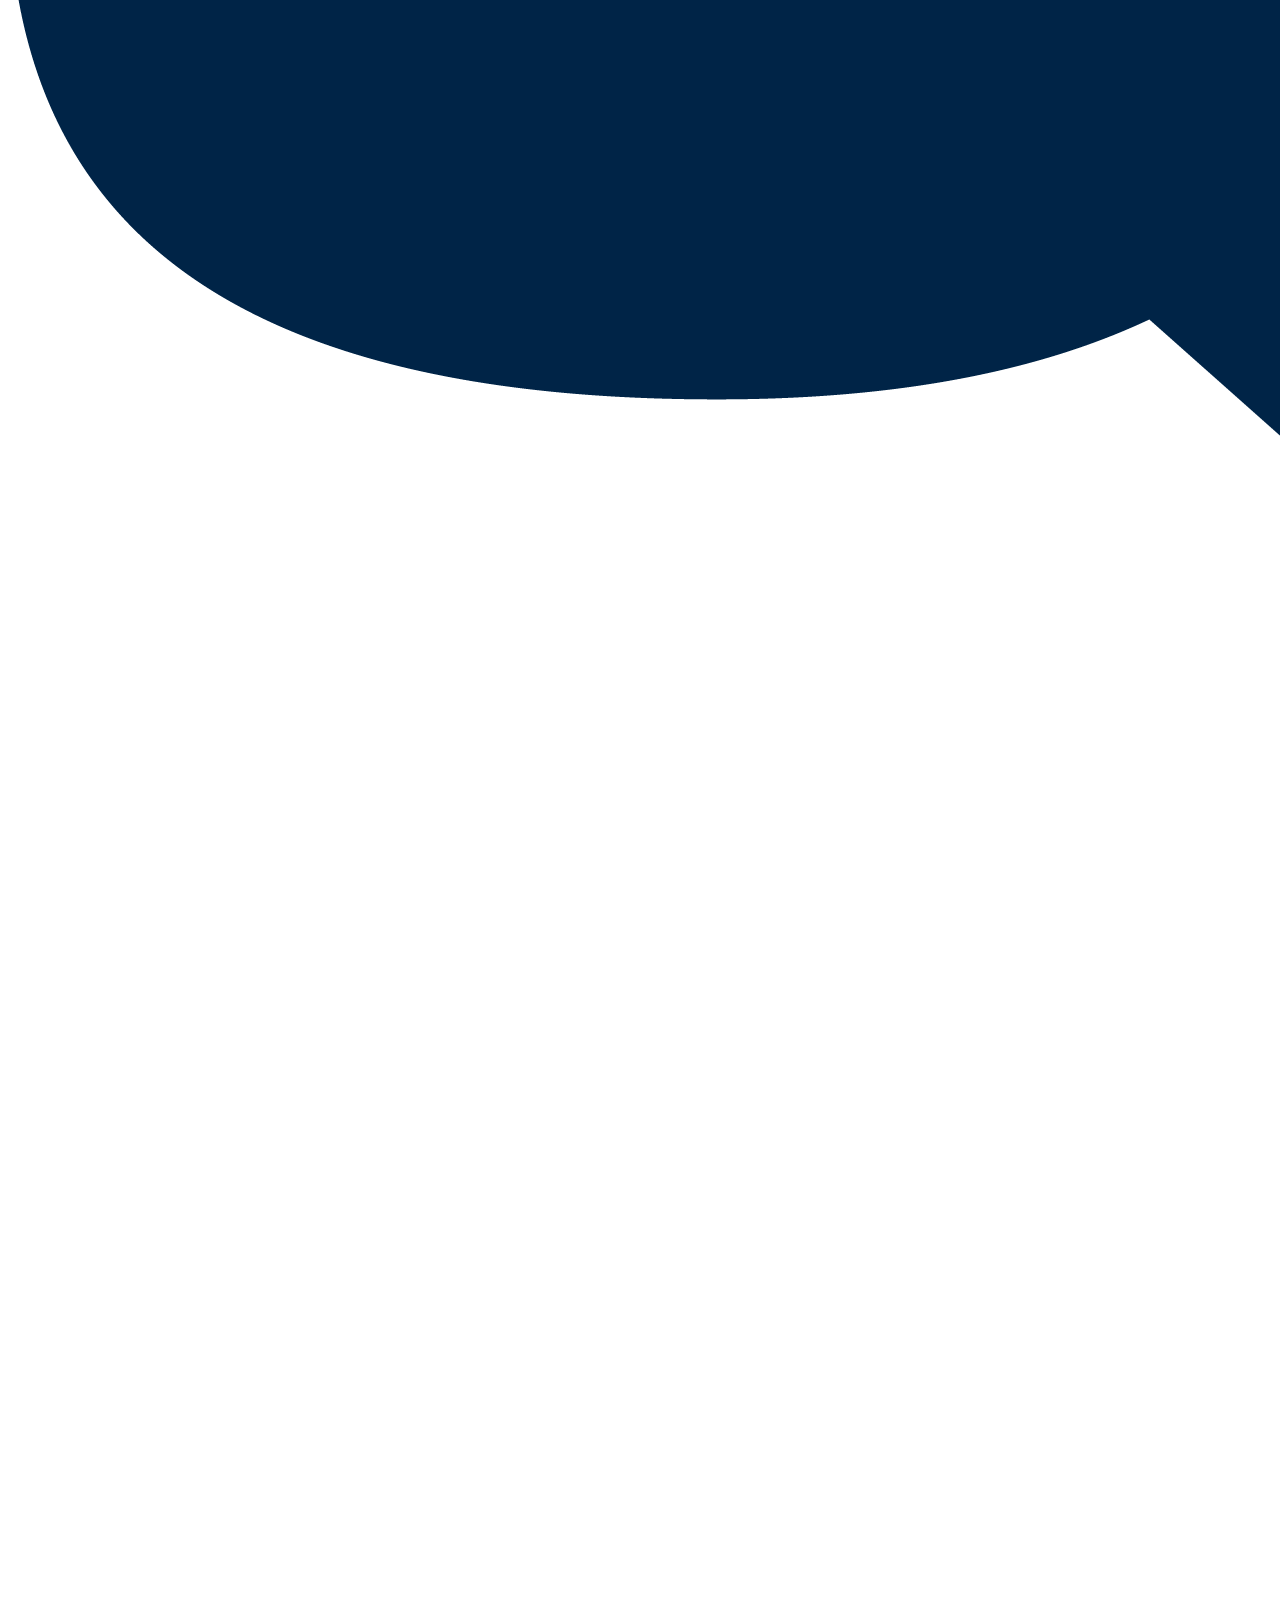
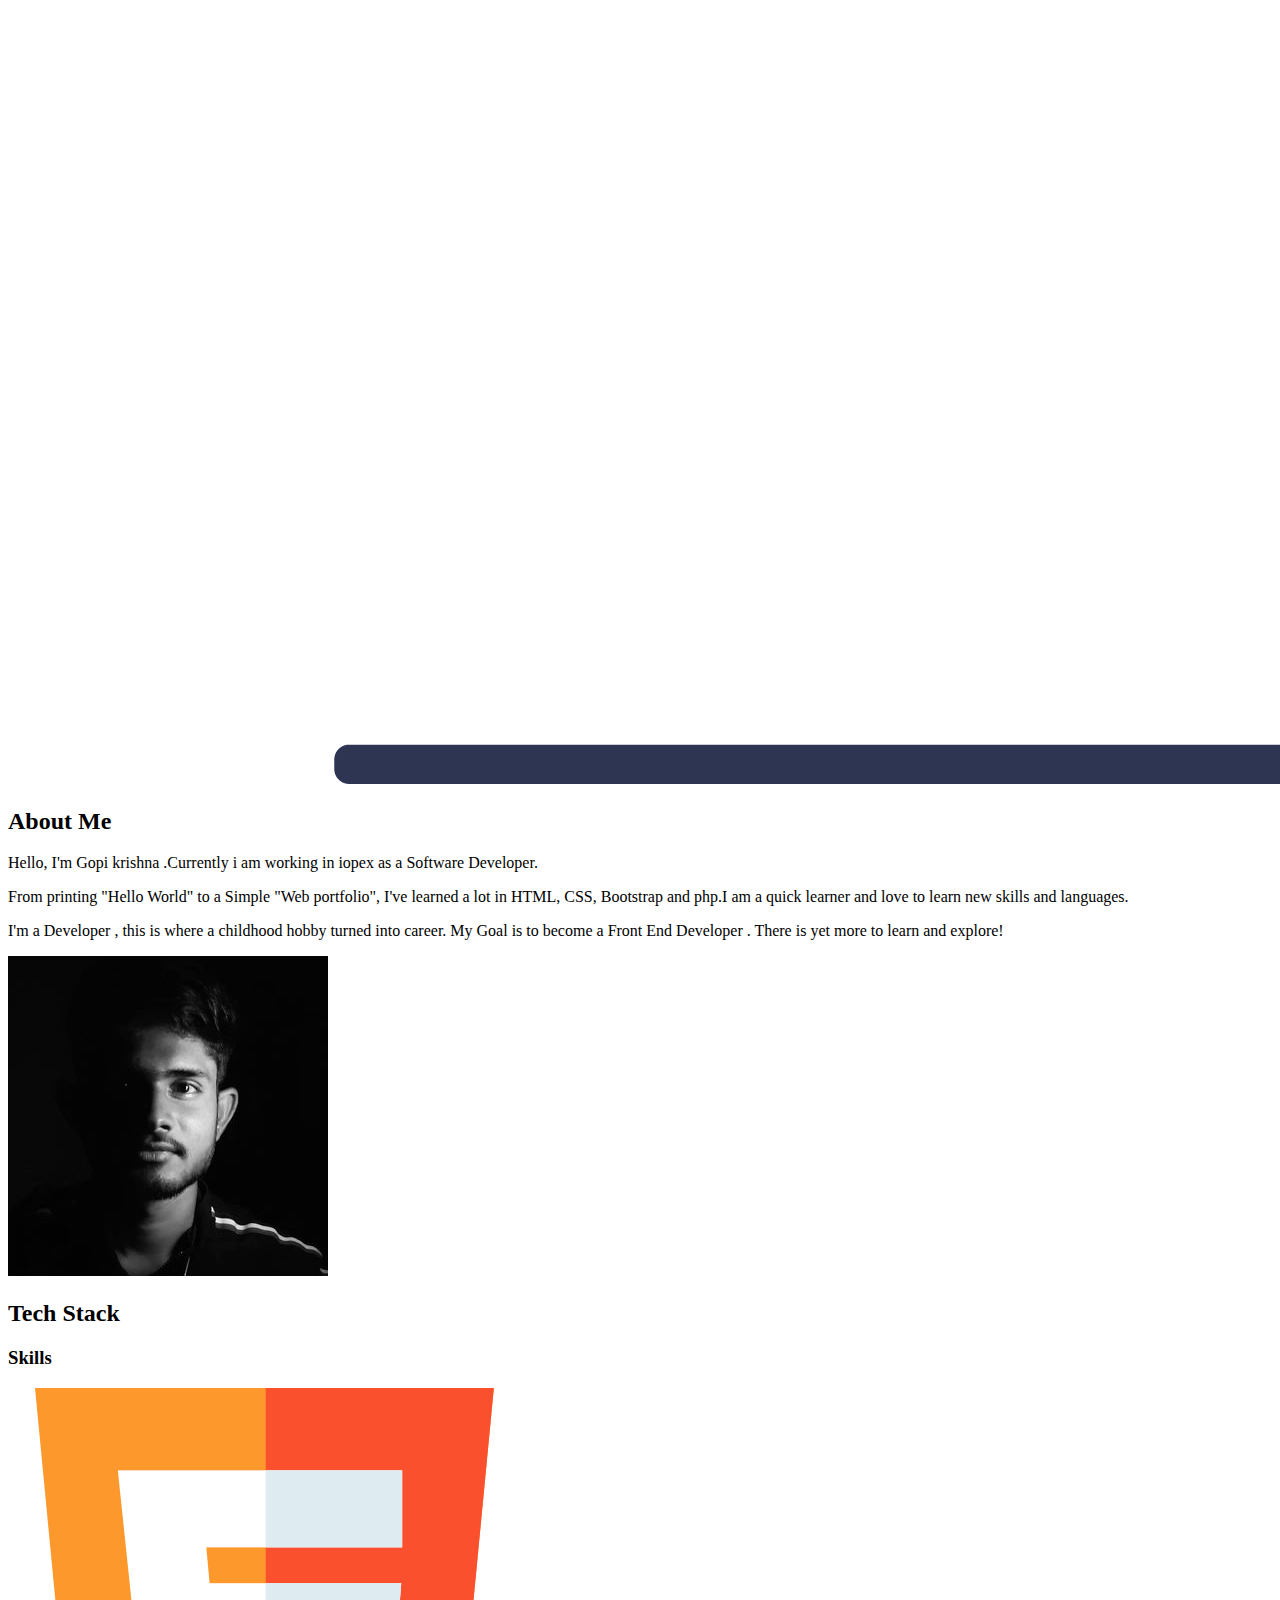
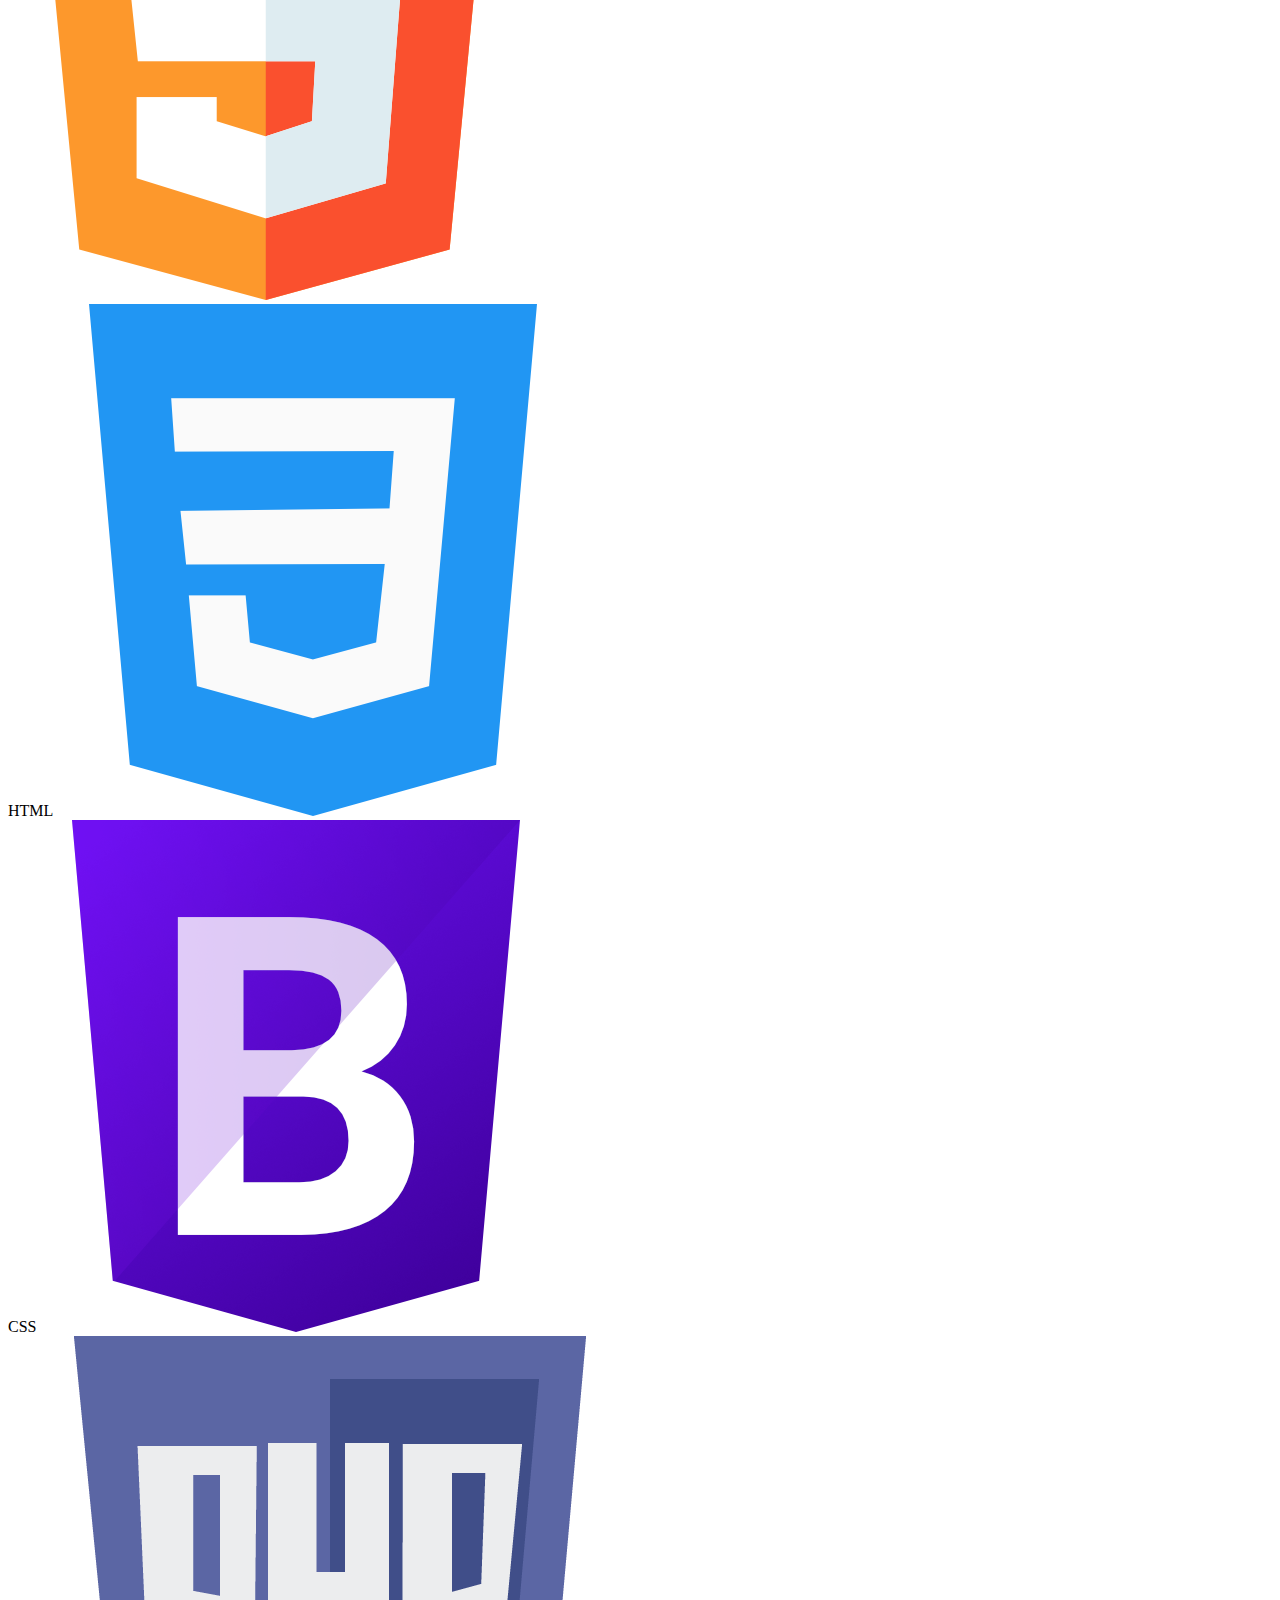
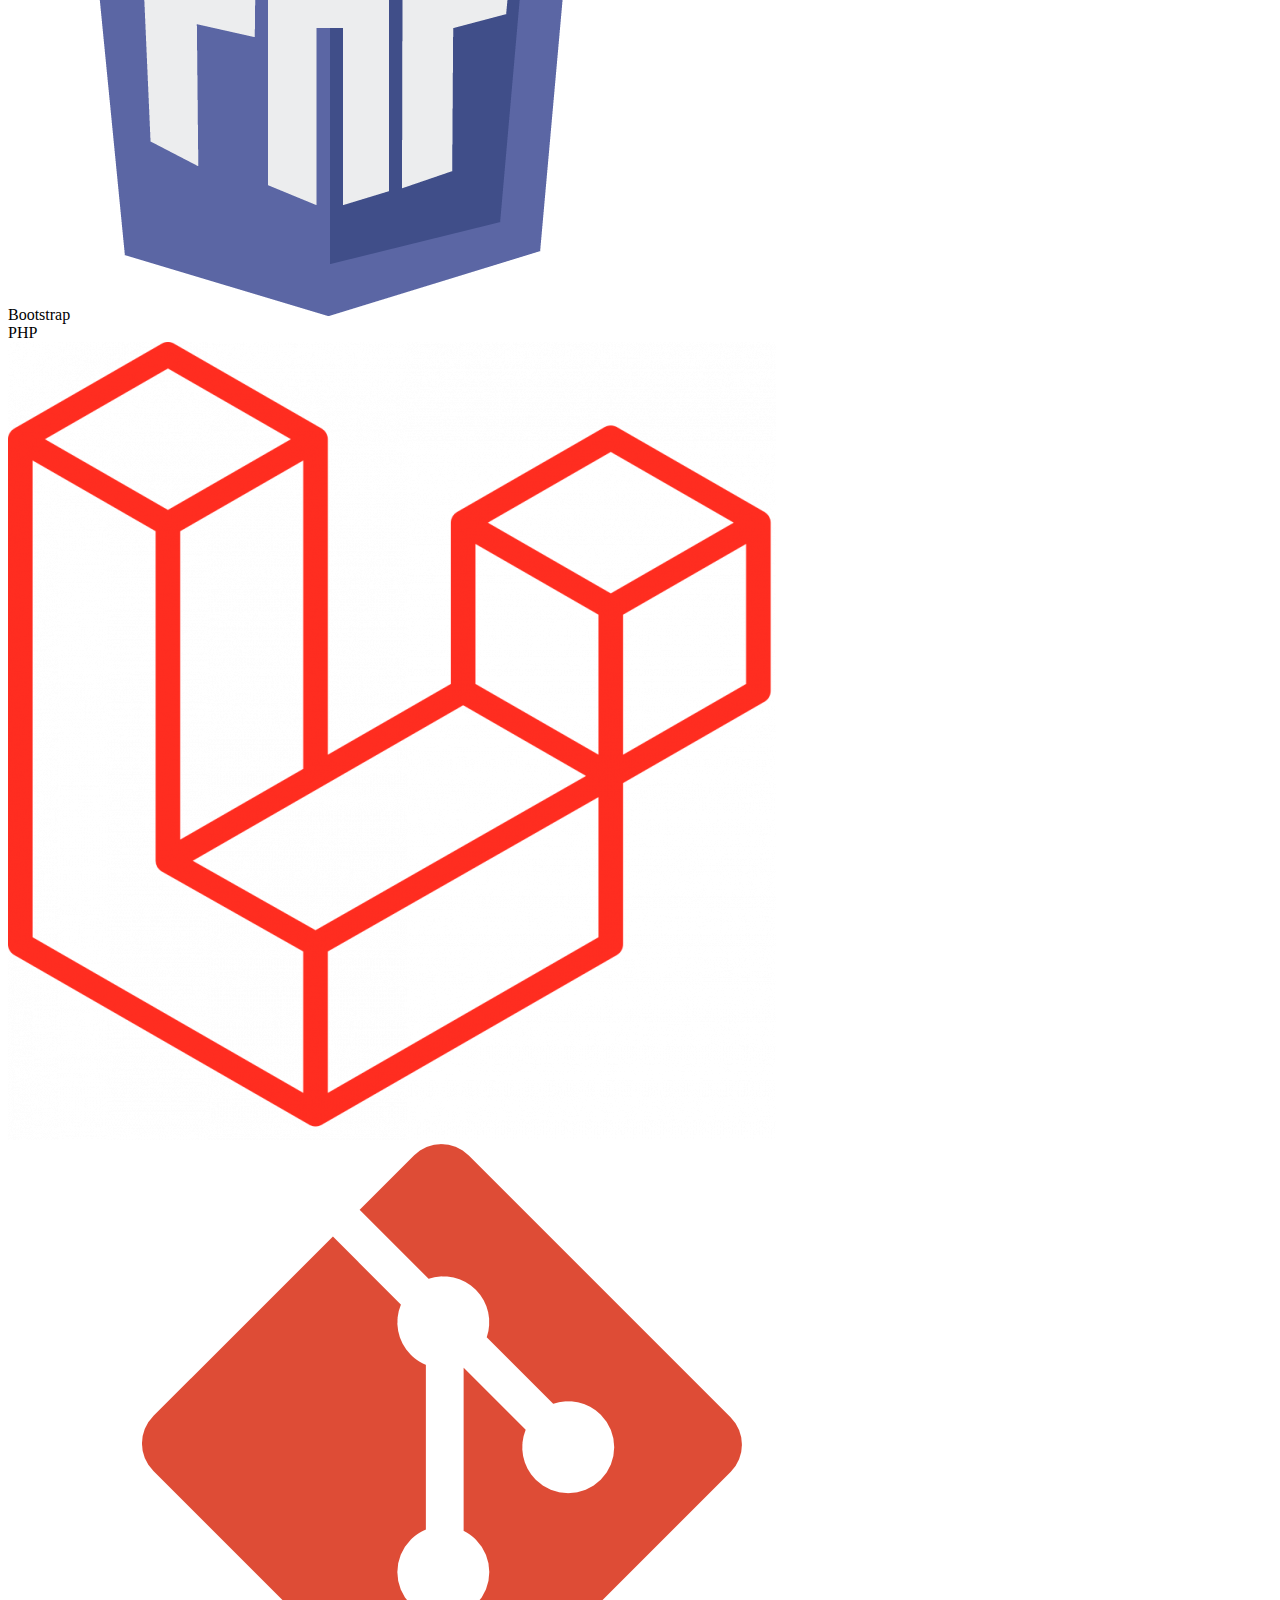
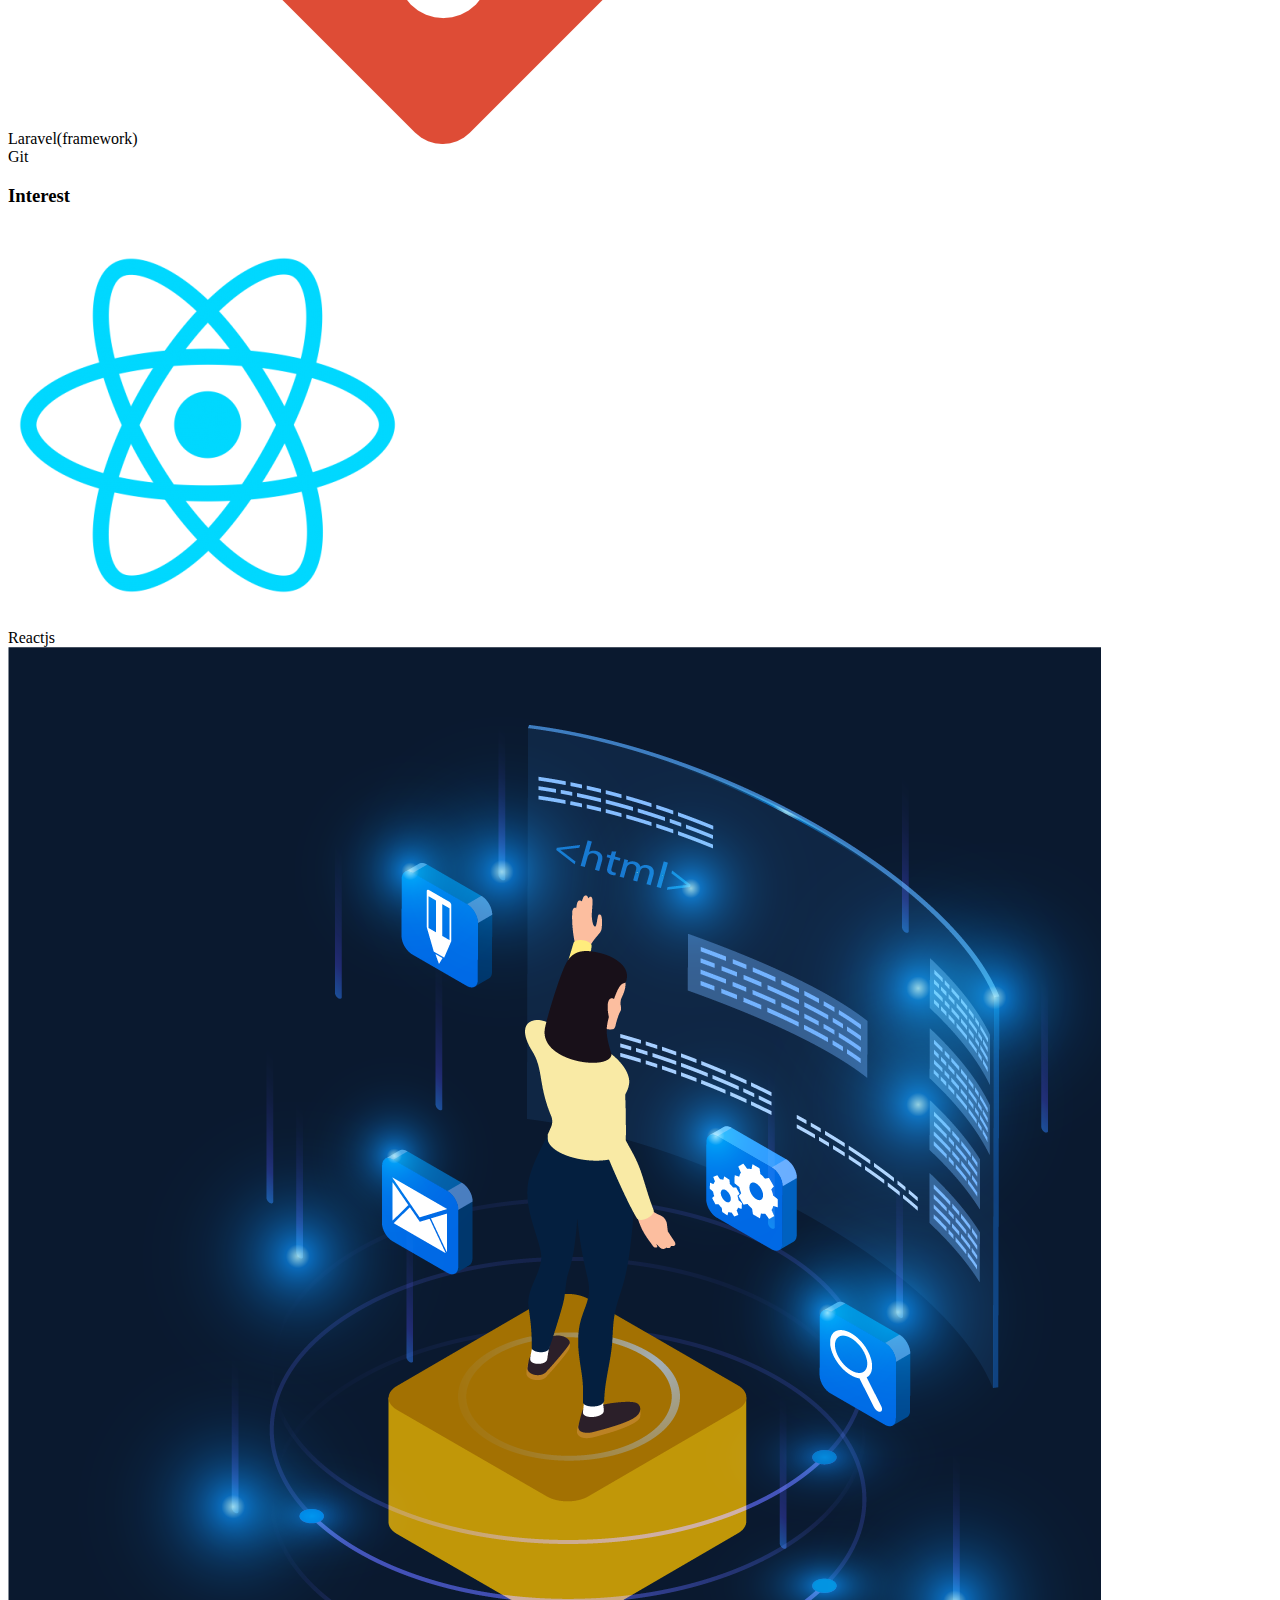
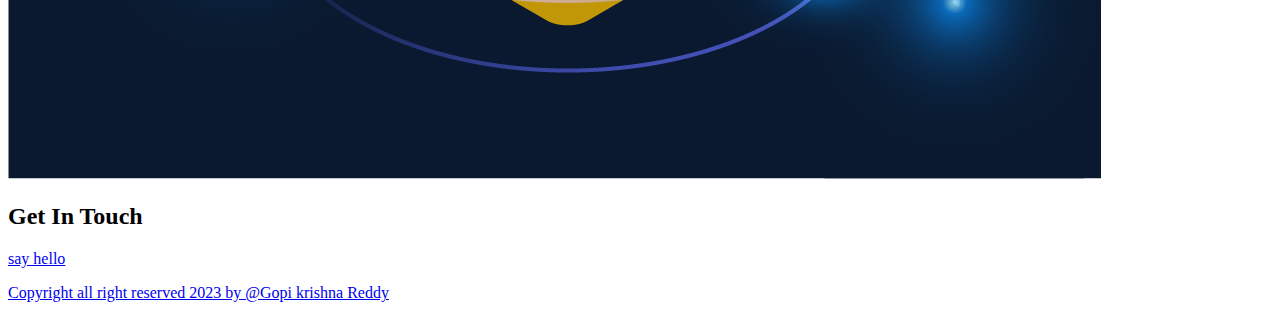
==== commit 6b5cc212: "Update index.html" ====
--- a/html/index.html
+++ b/html/index.html
@@ -10,17 +10,16 @@
 
     <!-- CSS -->
 
-    <link rel="stylesheet" href="https://github.com/Gopikrishna8978/myportfolio
-/css/portfolio.css">
-    <link rel="stylesheet" href="../css/port.css">
+    <link rel="stylesheet" href="https://github.com/Gopikrishna8978/myportfolio/css/portfolio.css">
+    <link rel="stylesheet" href="https://github.com/Gopikrishna8978/myportfolio/css/port.css">
 
     <!-- Box Icons -->
 
-    <link rel="stylesheet" href="../assets/css/boxicons.min.css">
+    <link rel="stylesheet" href="https://github.com/Gopikrishna8978/myportfolio/assets/css/boxicons.min.css">
 
     <!-- Title-A -->
 
-    <link rel="shortcut icon" href="../assets/g.png">
+    <link rel="shortcut icon" href="https://github.com/Gopikrishna8978/myportfolio/assets/g.png">
 
 
     <!-- Font -->
@@ -174,13 +173,13 @@
 
 
     <!-- Scroll Reveal -->
-    <script src="../javascript/boxicons.js"></script>
-    <script src="../javascript/scrollreavel.js"></script>
+    <script src="https://github.com/Gopikrishna8978/myportfolio/javascript/boxicons.js"></script>
+    <script src="https://github.com/Gopikrishna8978/myportfolio/javascript/scrollreavel.js"></script>
 
     <!-- Main JS -->
 
-    <script src="../javascript/main.js"></script>
-    <script src="../javascript/jquery.min.js"></script>
+    <script src="https://github.com/Gopikrishna8978/myportfolio/javascript/main.js"></script>
+    <script src="https://github.com/Gopikrishna8978/myportfolio/javascript/jquery.min.js"></script>
 
     <script>
         var btn = $('#button');
@@ -201,4 +200,4 @@
 
 </body>
 
-</html>+</html>
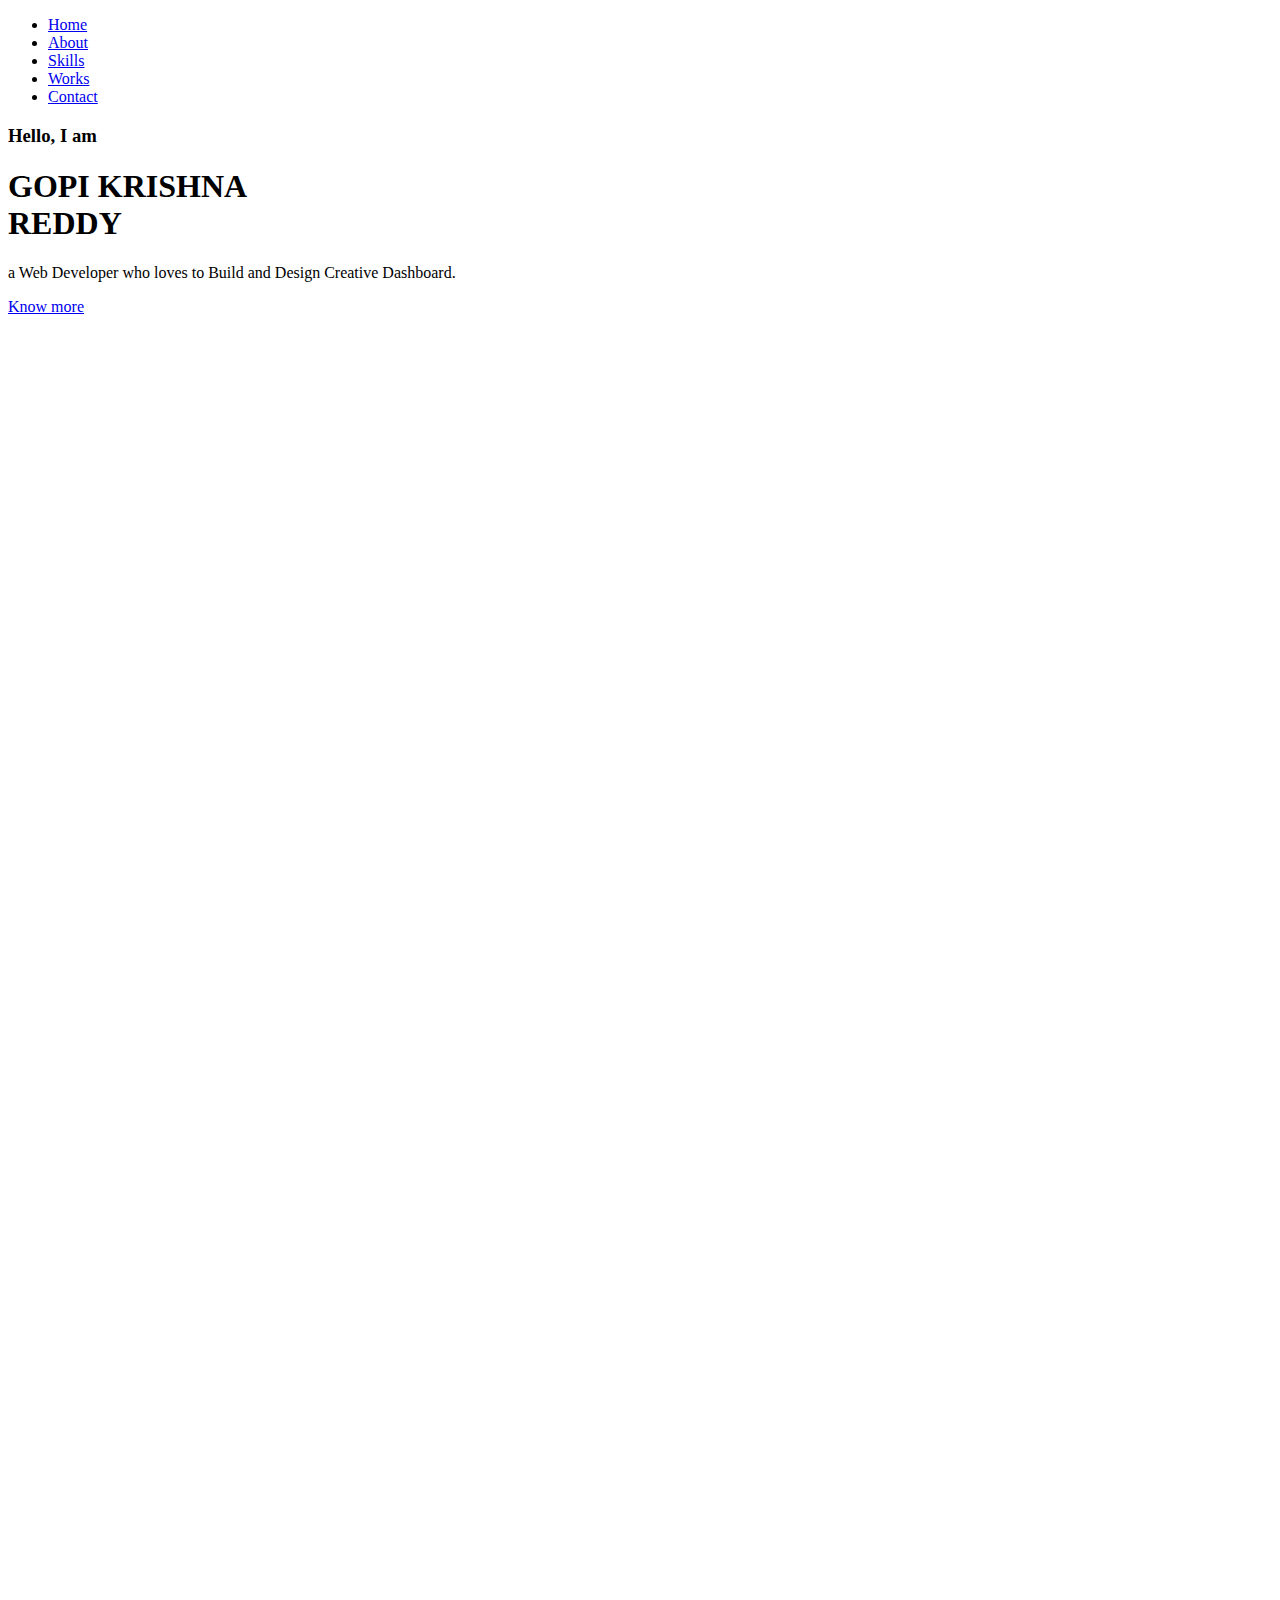
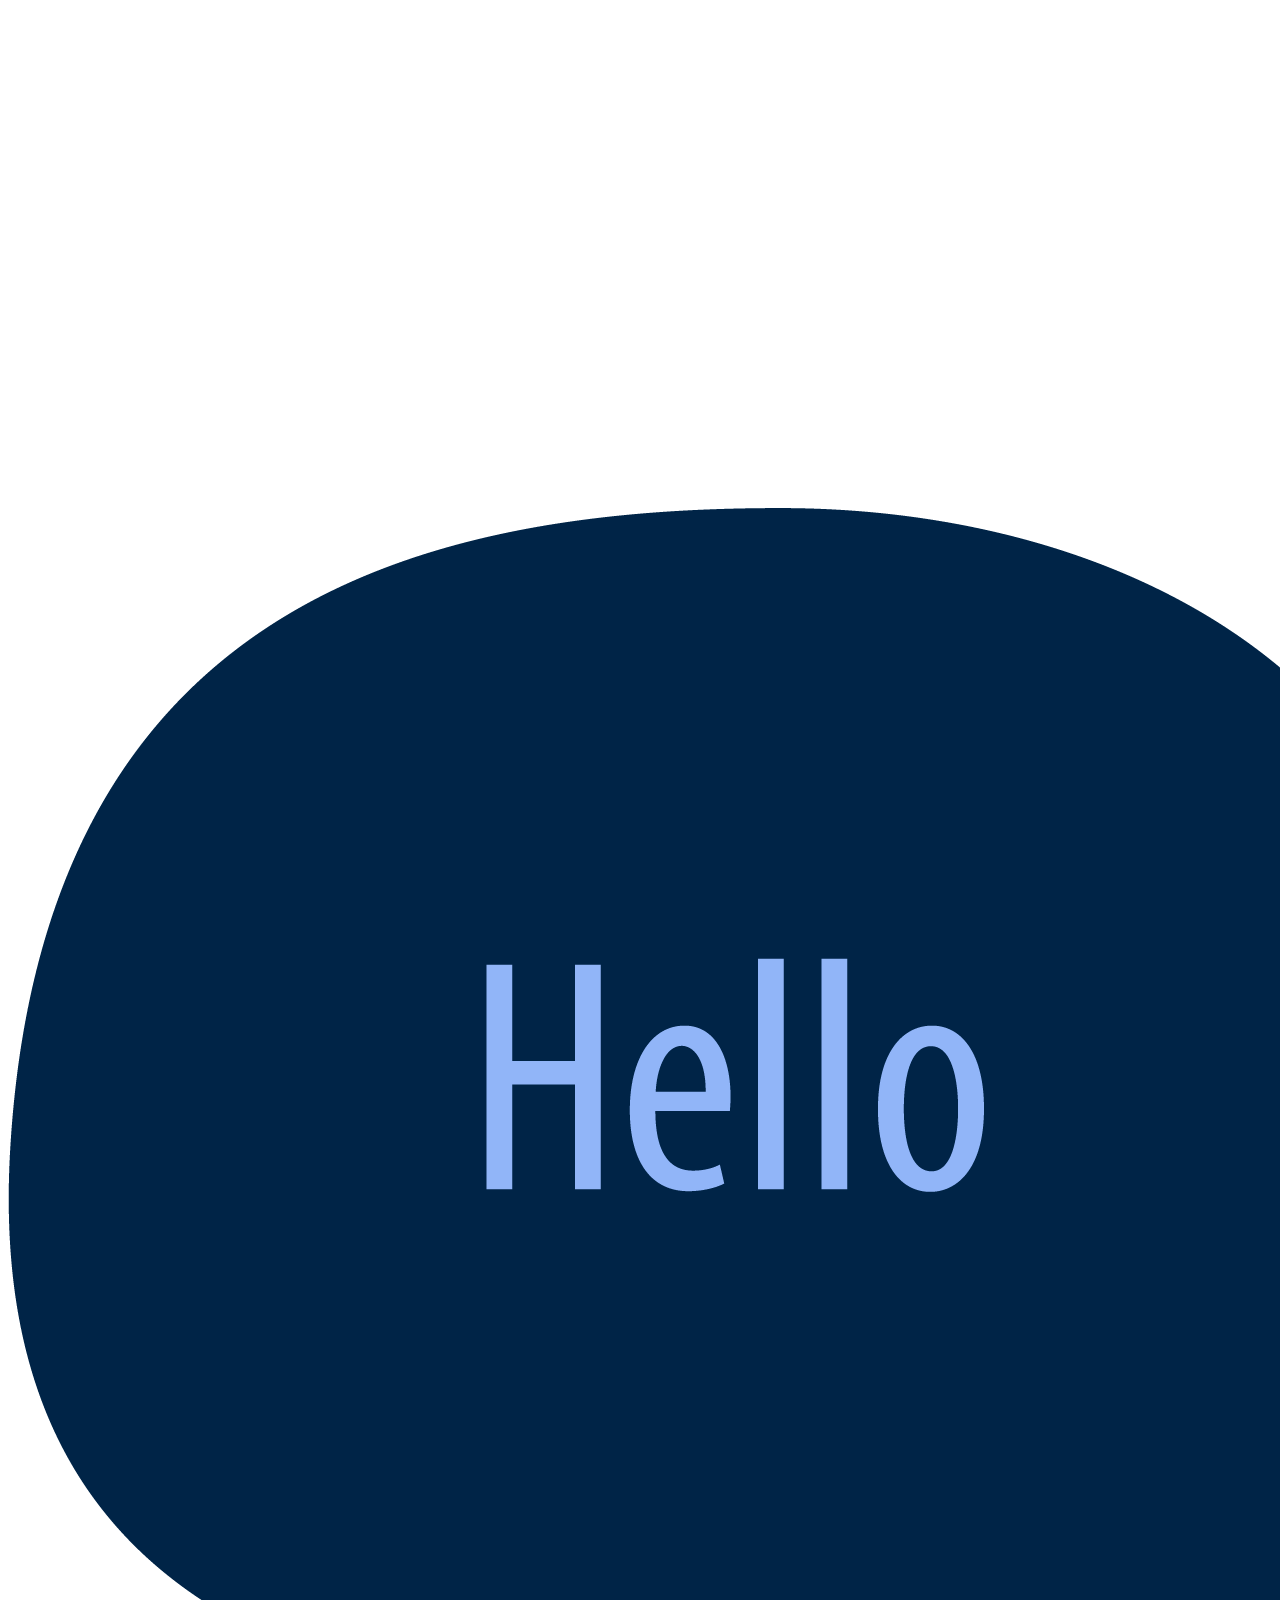
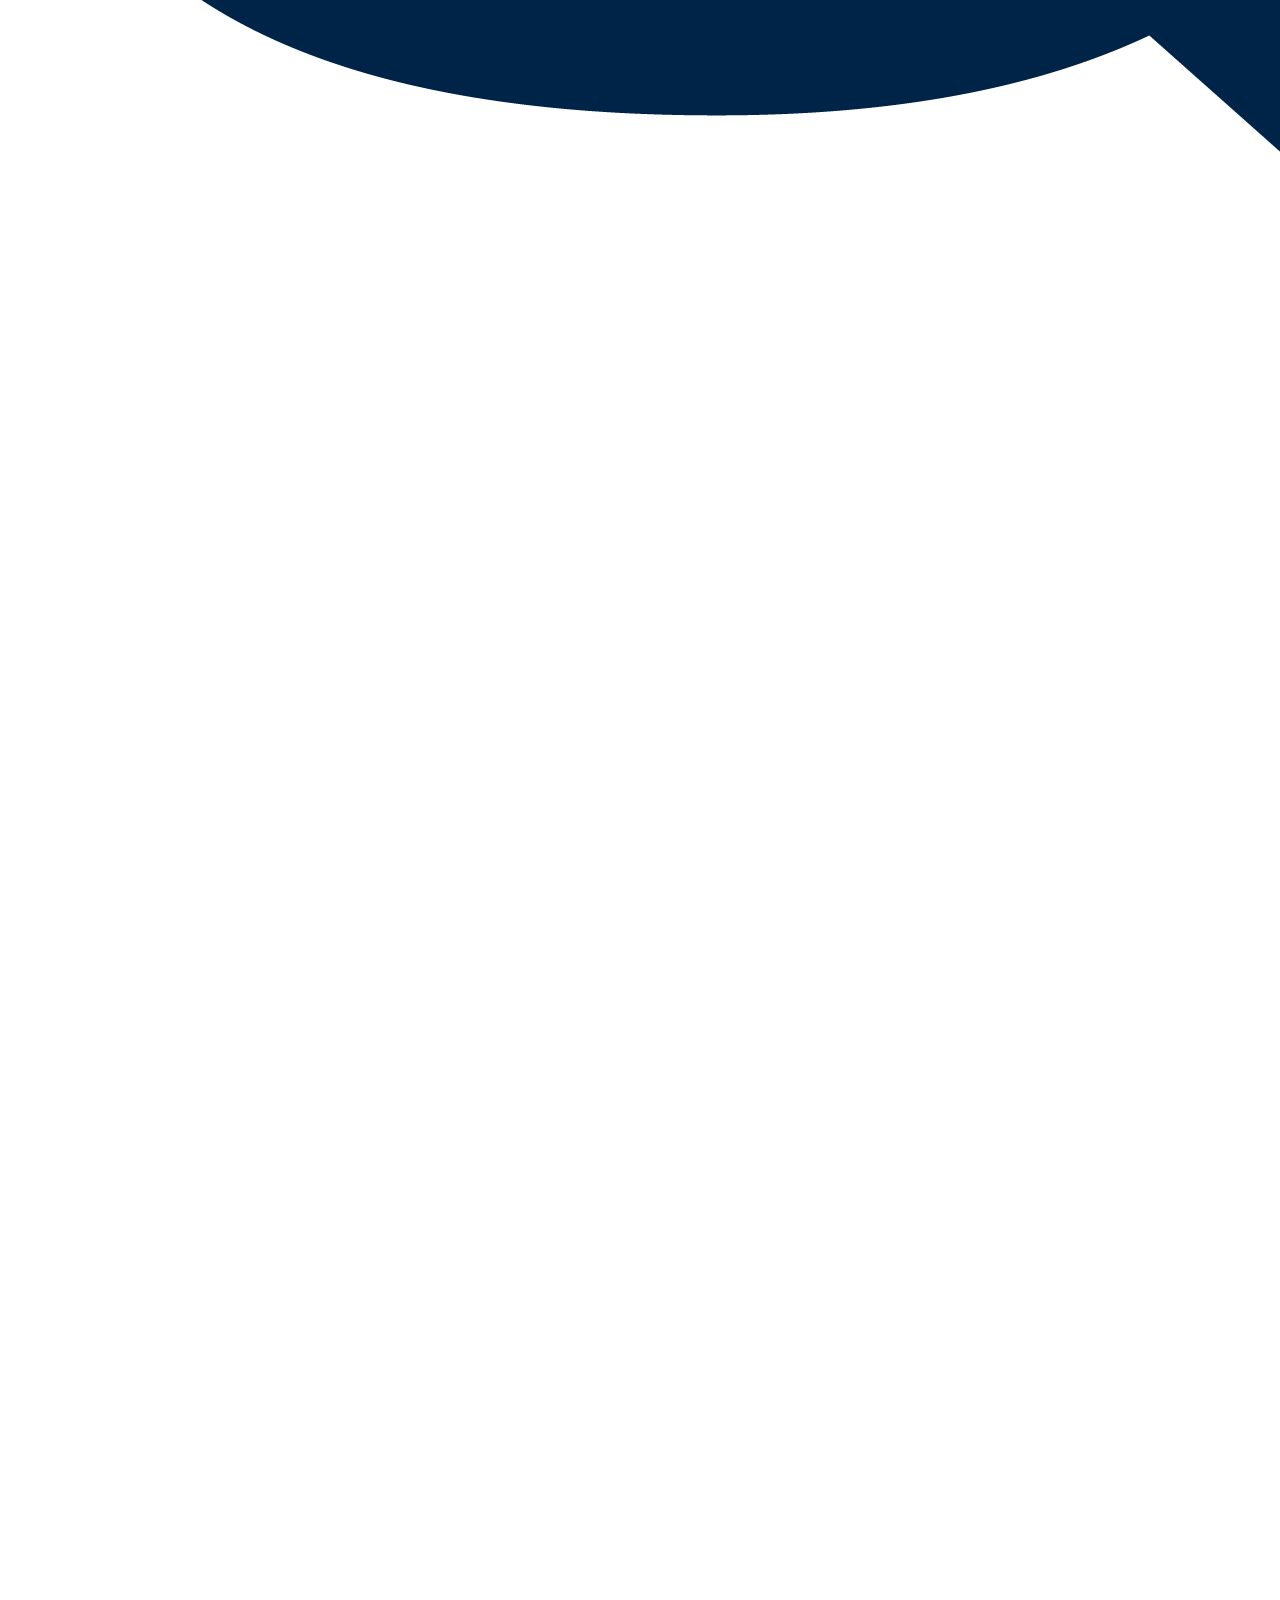
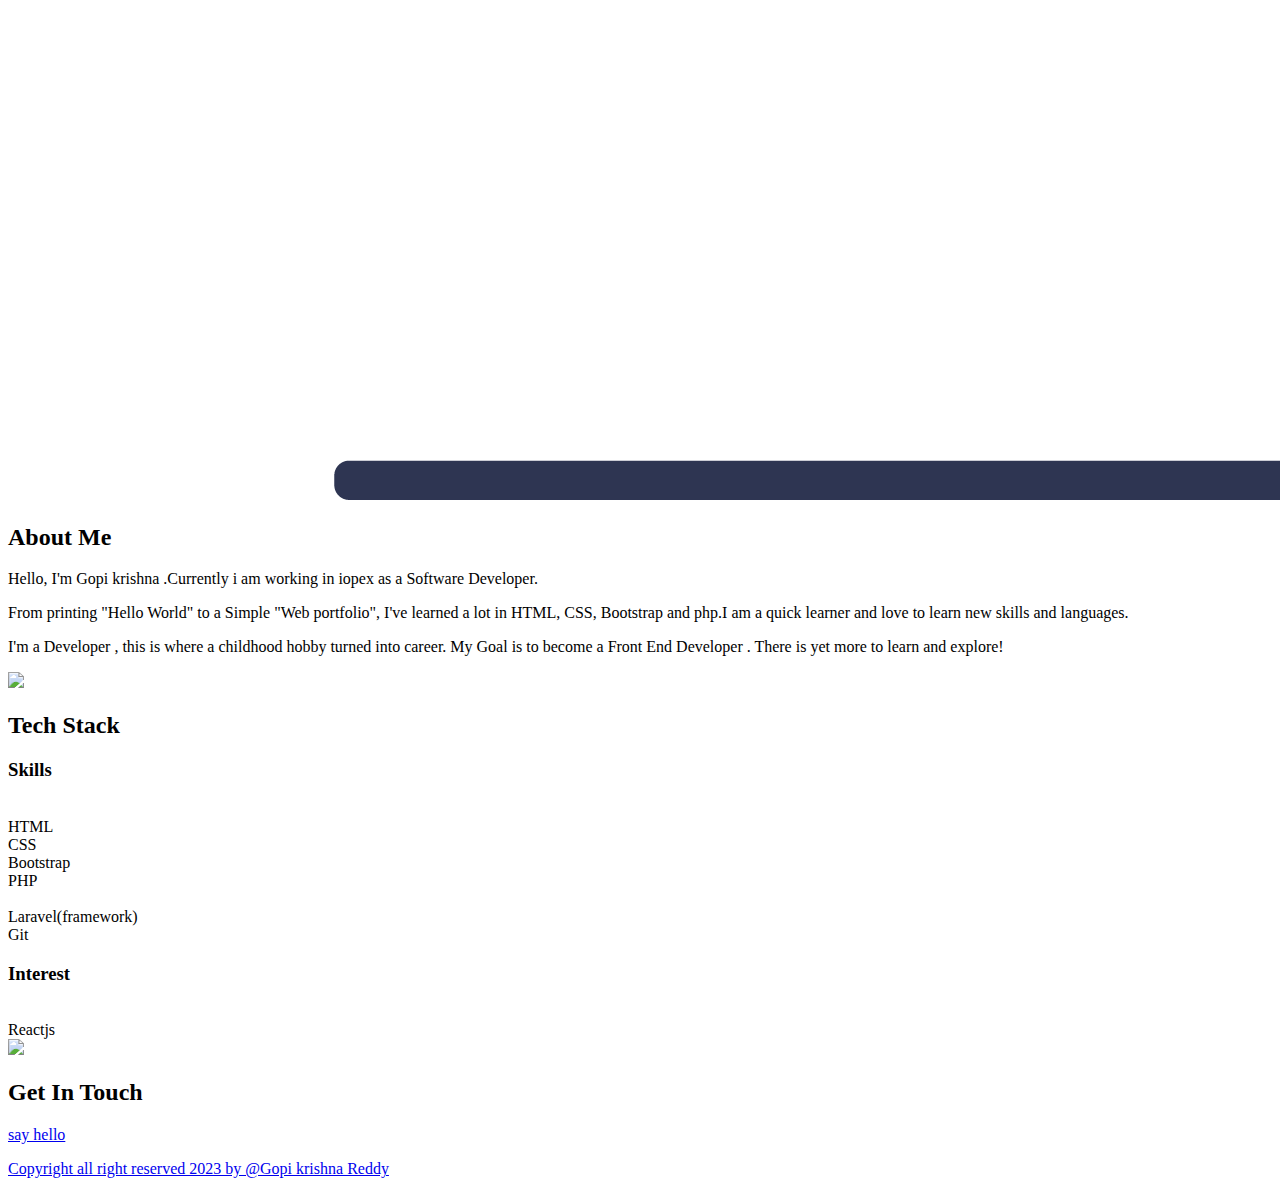
==== commit 5993bb9b: "Update index.html" ====
--- a/html/index.html
+++ b/html/index.html
@@ -47,7 +47,7 @@
     <header class="l-header">
         <nav class="nav bd-grid">
             <div>
-                <a href="https://100ravpatel.github.io/100ravpatel.portfolio/"> <img src="../assets/gopilogo.png"  class="nav_img"></a>
+                <a href="" <img src="https://github.com/Gopikrishna8978/myportfolio/assets/gopilogo.png"  class="nav_img"></a>
             </div>
             <div class="nav_menu" id="nav-menu">
                 <ul class="nav_list">
@@ -96,7 +96,7 @@
                         and explore!</p>
                 </div>
                 <div>
-                    <img src="../assets/me.jpg" class="about_img">
+                    <img src="https://github.com/Gopikrishna8978/myportfolio/assets/me.jpg" class="about_img">
                 </div>
                 <div class="about_social">
                     <a href="https://www.linkedin.com/in/gopi-krishna-reddy-536015209/" target="_blank" class="about_social-icon"><i
@@ -116,13 +116,13 @@
             <div class="skills_container bd-grid">
                 <div class="skills_box mt-5">
                     <h3 class="skills_subtitle">Skills</h3>
-                    <span class="skills_name"><img src="../assets/html5.png" alt=""><br>HTML</span>
-                    <span class="skills_name"><img src="../assets/css-3.png" alt=""><br> CSS</span>
-                    <span class="skills_name"><img src="../assets/bootstrap.png" alt=""><br> Bootstrap</span>
+                    <span class="skills_name"><img src="https://github.com/Gopikrishna8978/myportfolio/assets/html5.png" alt=""><br>HTML</span>
+                    <span class="skills_name"><img src="https://github.com/Gopikrishna8978/myportfolio/assets/css-3.png" alt=""><br> CSS</span>
+                    <span class="skills_name"><img src="https://github.com/Gopikrishna8978/myportfolio/assets/bootstrap.png" alt=""><br> Bootstrap</span>
                     <!-- <h3 class="skills_subtitle">Back-End</h3> -->
-                    <span class="skills_name"><img src="../assets/php.png" alt=""><br>PHP</span><br>
-                    <span class="skills_name"><img src="../assets/985px-Laravel.svg_-768x798.png" alt=""><br>Laravel(framework)</span>
-                    <span class="skills_name"><img src="../assets/git-icon.png" alt=""><br>Git</span>
+                    <span class="skills_name"><img src="https://github.com/Gopikrishna8978/myportfolio/assets/php.png" alt=""><br>PHP</span><br>
+                    <span class="skills_name"><img src="https://github.com/Gopikrishna8978/myportfolio/assets/985px-Laravel.svg_-768x798.png" alt=""><br>Laravel(framework)</span>
+                    <span class="skills_name"><img src="https://github.com/Gopikrishna8978/myportfolio/assets/git-icon.png" alt=""><br>Git</span>
                     <!-- <span class="skills_name"><img src="img/python.png" alt=""><br> Python </span> -->
 
                     <!-- <h3 class="skills_subtitle">Familiar{Basic}</h3>
@@ -134,10 +134,10 @@
                     <!--   <span class="skills_name"><img src="img/experience.png" alt=""><br> Adobe XD</span>  -->
                     <h3 class="skills_subtitle">Interest</h3>
                     <!-- <span class="skills_name"><img src="../assets/angular.png" alt=""><br>Angular</span> -->
-                    <span class="skills_name"><img src="../assets/React.js_logo-512-400x400.png" alt=""><br>Reactjs</span>
+                    <span class="skills_name"><img src="https://github.com/Gopikrishna8978/myportfolio/assets/React.js_logo-512-400x400.png" alt=""><br>Reactjs</span>
                 </div>
                 <div>
-                    <img src="../assets/skillimg.png" class="skill_img">
+                    <img src="https://github.com/Gopikrishna8978/myportfolio/assets/skillimg.png" class="skill_img">
                 </div>
             </div>
         </section>
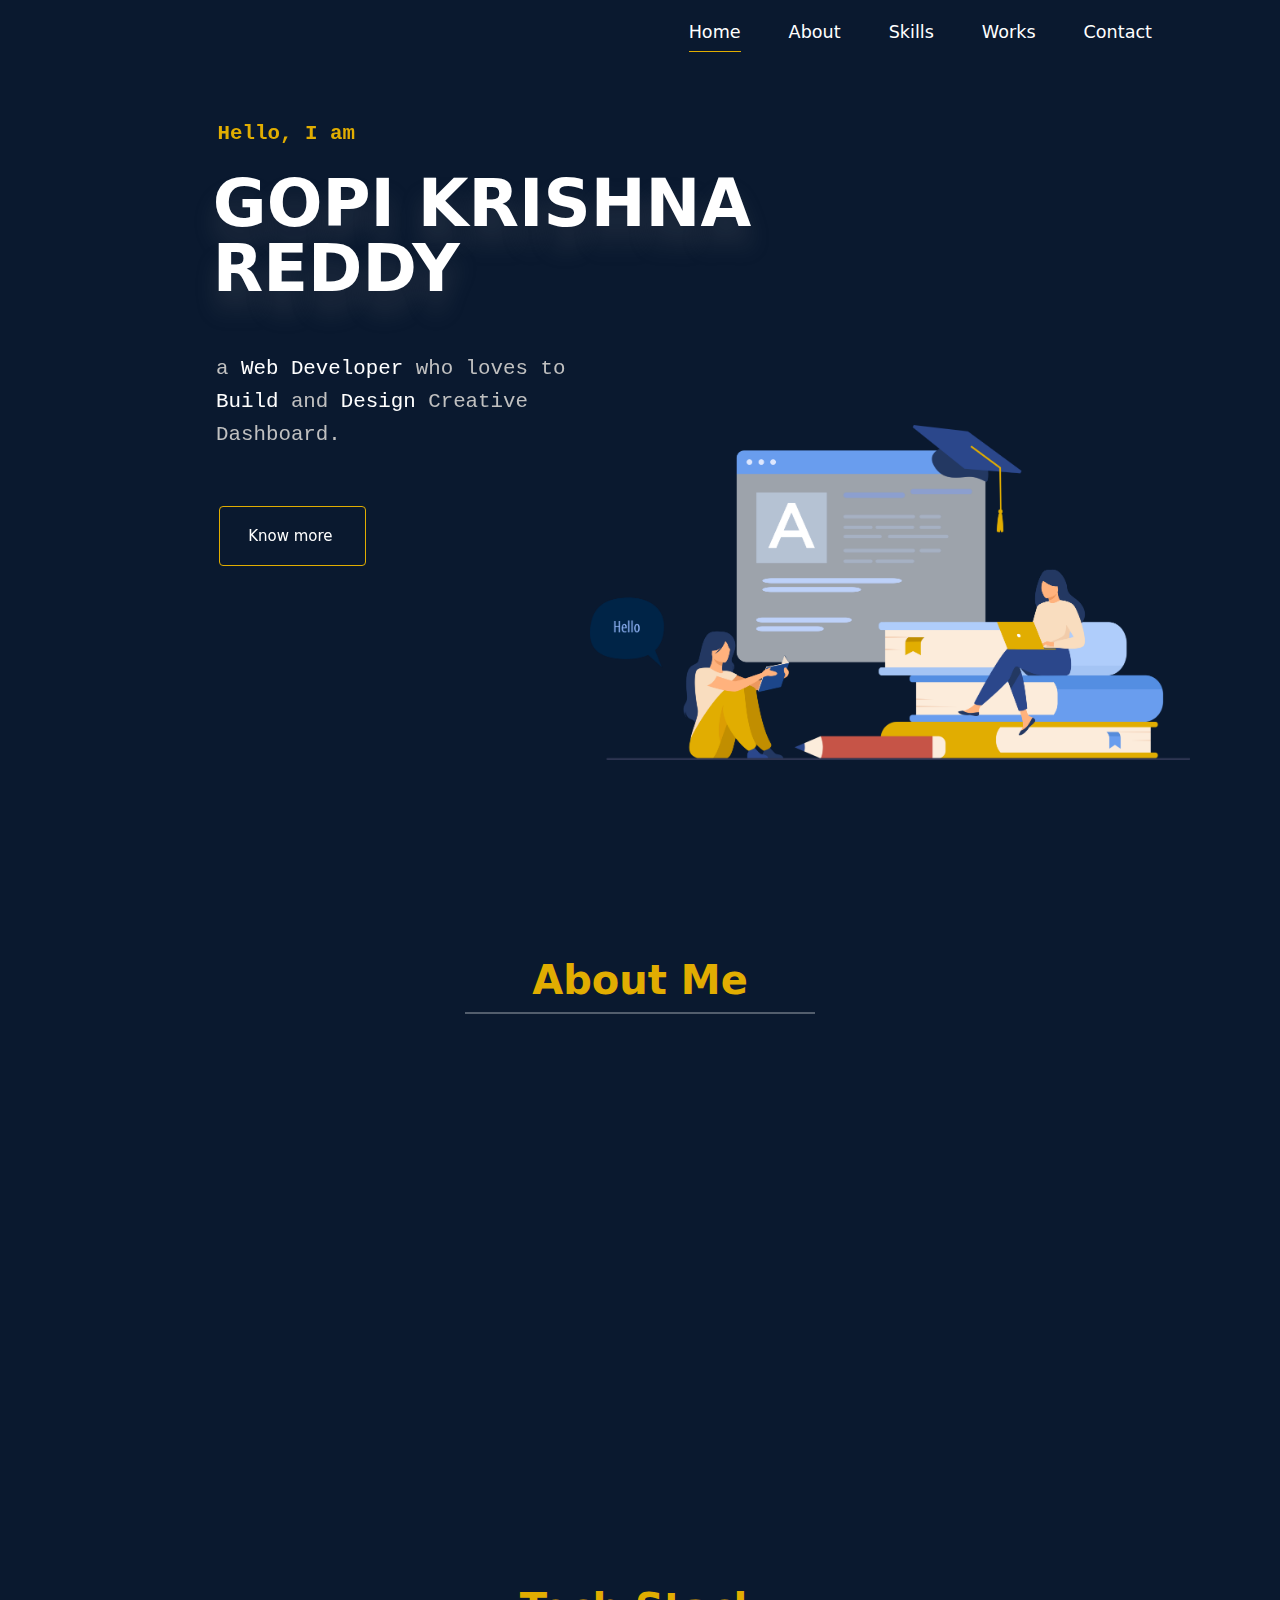
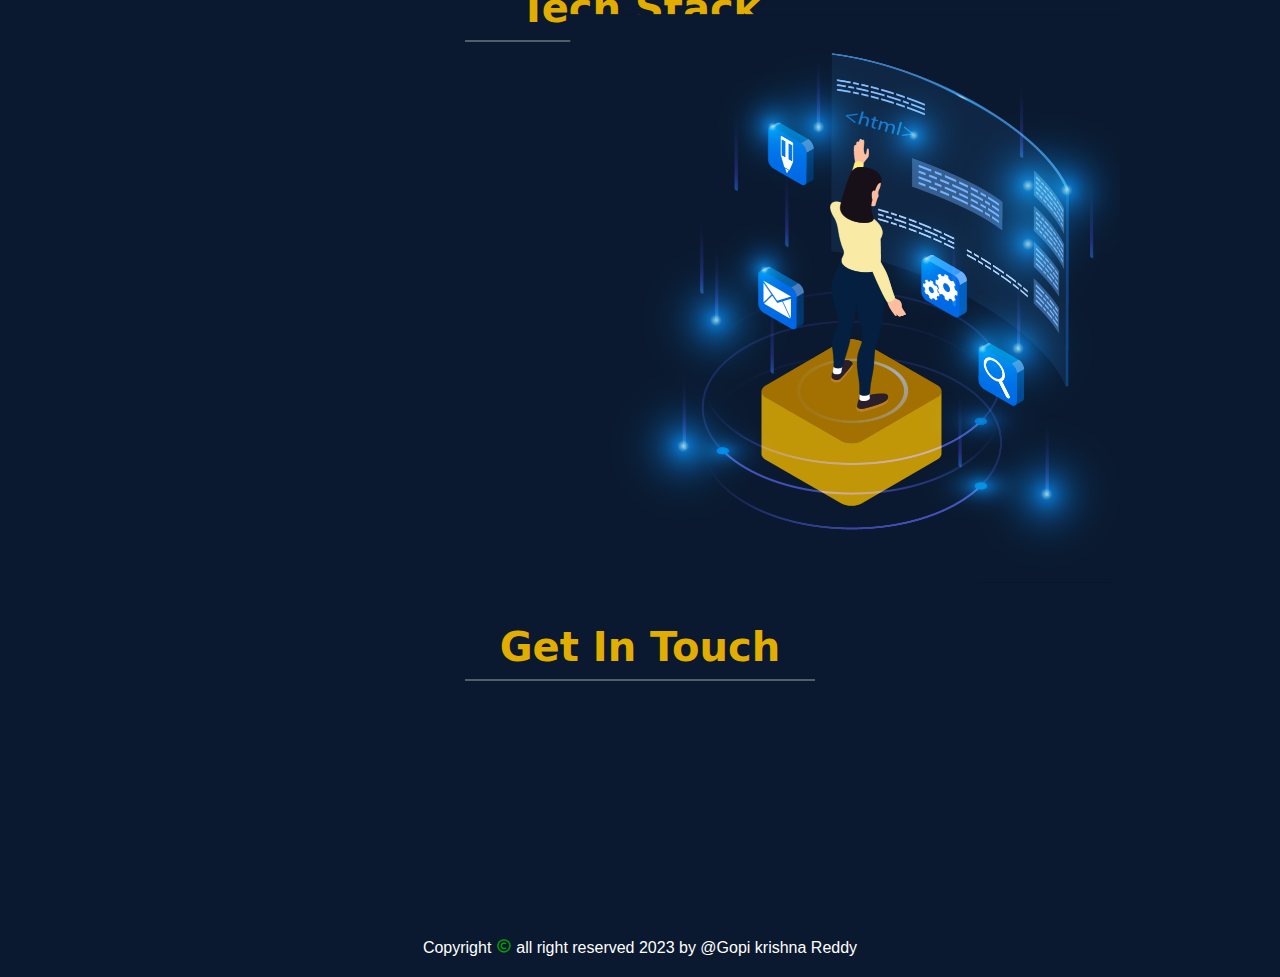
==== commit 143cca22: "Update index.html" ====
--- a/html/index.html
+++ b/html/index.html
@@ -10,16 +10,16 @@
 
     <!-- CSS -->
 
-    <link rel="stylesheet" href="https://github.com/Gopikrishna8978/myportfolio/css/portfolio.css">
-    <link rel="stylesheet" href="https://github.com/Gopikrishna8978/myportfolio/css/port.css">
+    <link rel="stylesheet" href="https://gopikrishna8978.github.io/myportfolio/css/portfolio.css">
+    <link rel="stylesheet" href="https://gopikrishna8978.github.io/myportfolio/css/port.css">
 
     <!-- Box Icons -->
 
-    <link rel="stylesheet" href="https://github.com/Gopikrishna8978/myportfolio/assets/css/boxicons.min.css">
+    <link rel="stylesheet" href="https://gopikrishna8978.github.io/myportfolio/assets/css/boxicons.min.css">
 
     <!-- Title-A -->
 
-    <link rel="shortcut icon" href="https://github.com/Gopikrishna8978/myportfolio/assets/g.png">
+    <link rel="shortcut icon" href="https://gopikrishna8978.github.io/myportfolio/assets/g.png">
 
 
     <!-- Font -->
@@ -47,7 +47,7 @@
     <header class="l-header">
         <nav class="nav bd-grid">
             <div>
-                <a href="" <img src="https://github.com/Gopikrishna8978/myportfolio/assets/gopilogo.png"  class="nav_img"></a>
+                <a href="" <img src="https://gopikrishna8978.github.io/myportfolio/assets/gopilogo.png"  class="nav_img"></a>
             </div>
             <div class="nav_menu" id="nav-menu">
                 <ul class="nav_list">
@@ -78,7 +78,7 @@
                         class="email-home">Know more <i class='bx bxl-user-detail'></i>
                     </a>
                 </div>
-                <img src="../assets/final.png" class="home_img">
+                <img src="https://gopikrishna8978.github.io/myportfolio/assets/final.png" class="home_img">
         </section>
         <!-- About -->
         <section class="about section" id="about">
@@ -96,7 +96,7 @@
                         and explore!</p>
                 </div>
                 <div>
-                    <img src="https://github.com/Gopikrishna8978/myportfolio/assets/me.jpg" class="about_img">
+                    <img src="https://gopikrishna8978.github.io/myportfolio/assets/me.jpg" class="about_img">
                 </div>
                 <div class="about_social">
                     <a href="https://www.linkedin.com/in/gopi-krishna-reddy-536015209/" target="_blank" class="about_social-icon"><i
@@ -116,13 +116,13 @@
             <div class="skills_container bd-grid">
                 <div class="skills_box mt-5">
                     <h3 class="skills_subtitle">Skills</h3>
-                    <span class="skills_name"><img src="https://github.com/Gopikrishna8978/myportfolio/assets/html5.png" alt=""><br>HTML</span>
-                    <span class="skills_name"><img src="https://github.com/Gopikrishna8978/myportfolio/assets/css-3.png" alt=""><br> CSS</span>
-                    <span class="skills_name"><img src="https://github.com/Gopikrishna8978/myportfolio/assets/bootstrap.png" alt=""><br> Bootstrap</span>
+                    <span class="skills_name"><img src="https://gopikrishna8978.github.io/myportfolio/assets/html5.png" alt=""><br>HTML</span>
+                    <span class="skills_name"><img src="https://gopikrishna8978.github.io/myportfolio/assets/css-3.png" alt=""><br> CSS</span>
+                    <span class="skills_name"><img src="https://gopikrishna8978.github.io/myportfolio/assets/bootstrap.png" alt=""><br> Bootstrap</span>
                     <!-- <h3 class="skills_subtitle">Back-End</h3> -->
-                    <span class="skills_name"><img src="https://github.com/Gopikrishna8978/myportfolio/assets/php.png" alt=""><br>PHP</span><br>
-                    <span class="skills_name"><img src="https://github.com/Gopikrishna8978/myportfolio/assets/985px-Laravel.svg_-768x798.png" alt=""><br>Laravel(framework)</span>
-                    <span class="skills_name"><img src="https://github.com/Gopikrishna8978/myportfolio/assets/git-icon.png" alt=""><br>Git</span>
+                    <span class="skills_name"><img src="https://gopikrishna8978.github.io/myportfolio/assets/php.png" alt=""><br>PHP</span><br>
+                    <span class="skills_name"><img src="https://gopikrishna8978.github.io/myportfolio/assets/985px-Laravel.svg_-768x798.png" alt=""><br>Laravel(framework)</span>
+                    <span class="skills_name"><img src="https://gopikrishna8978.github.io/myportfolio/assets/git-icon.png" alt=""><br>Git</span>
                     <!-- <span class="skills_name"><img src="img/python.png" alt=""><br> Python </span> -->
 
                     <!-- <h3 class="skills_subtitle">Familiar{Basic}</h3>
@@ -134,10 +134,10 @@
                     <!--   <span class="skills_name"><img src="img/experience.png" alt=""><br> Adobe XD</span>  -->
                     <h3 class="skills_subtitle">Interest</h3>
                     <!-- <span class="skills_name"><img src="../assets/angular.png" alt=""><br>Angular</span> -->
-                    <span class="skills_name"><img src="https://github.com/Gopikrishna8978/myportfolio/assets/React.js_logo-512-400x400.png" alt=""><br>Reactjs</span>
+                    <span class="skills_name"><img src="https://gopikrishna8978.github.io/myportfolio/assets/React.js_logo-512-400x400.png" alt=""><br>Reactjs</span>
                 </div>
                 <div>
-                    <img src="https://github.com/Gopikrishna8978/myportfolio/assets/skillimg.png" class="skill_img">
+                    <img src="https://gopikrishna8978.github.io/myportfolio/assets/skillimg.png" class="skill_img">
                 </div>
             </div>
         </section>
@@ -163,7 +163,7 @@
                 <a href="https://www.instagram.com/" target="_blank"  class="contact_social-icon"><i class='bx bxl-instagram'  style='color:#e1ad01'></i></a>
             </div>
         </section>
-        <a href="https://www.google.com/search?q=100ravpatel&oq=100ravpatel&aqs=chrome..69i57j35i39j69i60l5.5006j0j7&sourceid=chrome&ie=UTF-8">
+        <a href="">
             <p class="footer">Copyright <span><i class='bx bx-copyright' style='color:#00A300'></i></span> all right reserved 2023 by @Gopi krishna Reddy</p>
         </a>
         <a id="button">
@@ -173,13 +173,13 @@
 
 
     <!-- Scroll Reveal -->
-    <script src="https://github.com/Gopikrishna8978/myportfolio/javascript/boxicons.js"></script>
-    <script src="https://github.com/Gopikrishna8978/myportfolio/javascript/scrollreavel.js"></script>
+    <script src="https://gopikrishna8978.github.io/myportfolio/javascript/boxicons.js"></script>
+    <script src="https://gopikrishna8978.github.io/myportfolio/javascript/scrollreavel.js"></script>
 
     <!-- Main JS -->
 
-    <script src="https://github.com/Gopikrishna8978/myportfolio/javascript/main.js"></script>
-    <script src="https://github.com/Gopikrishna8978/myportfolio/javascript/jquery.min.js"></script>
+    <script src="https://gopikrishna8978.github.io/myportfolio/javascript/main.js"></script>
+    <script src="https://gopikrishna8978.github.io/myportfolio/javascript/jquery.min.js"></script>
 
     <script>
         var btn = $('#button');
